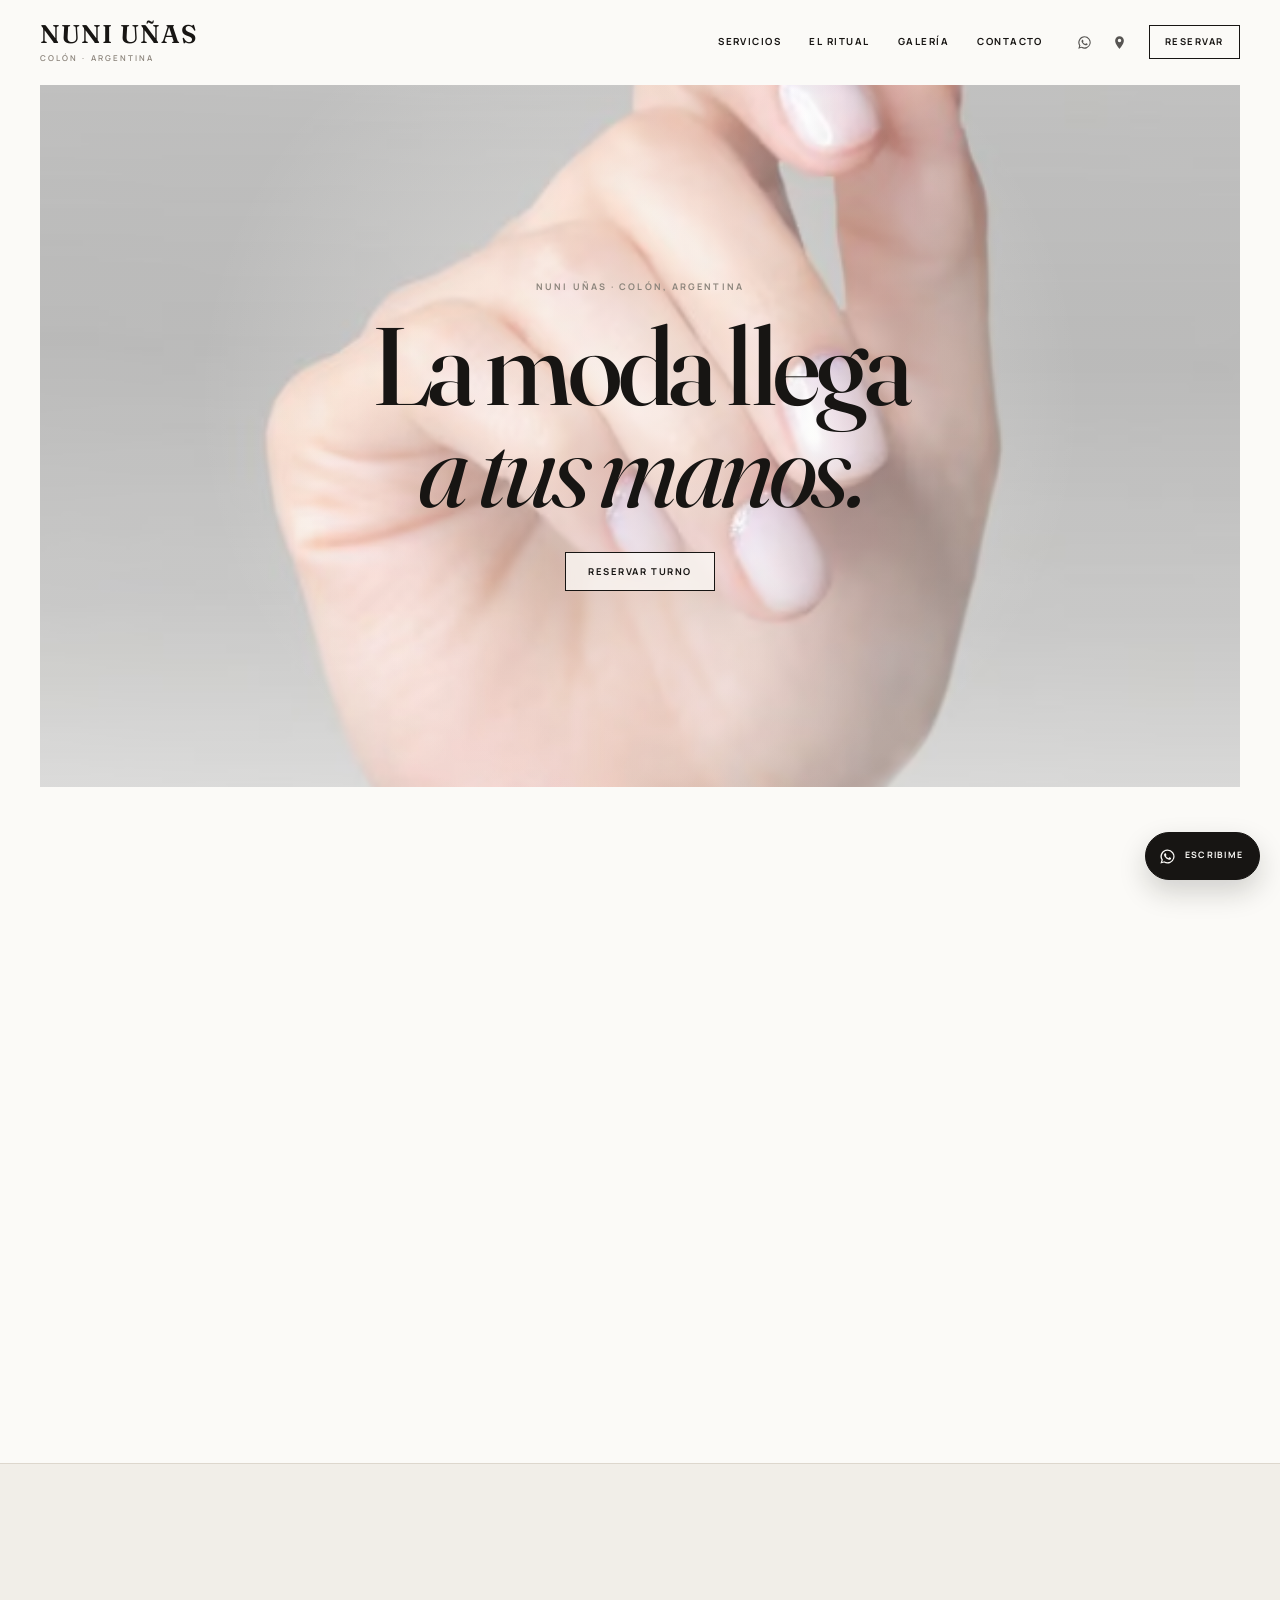
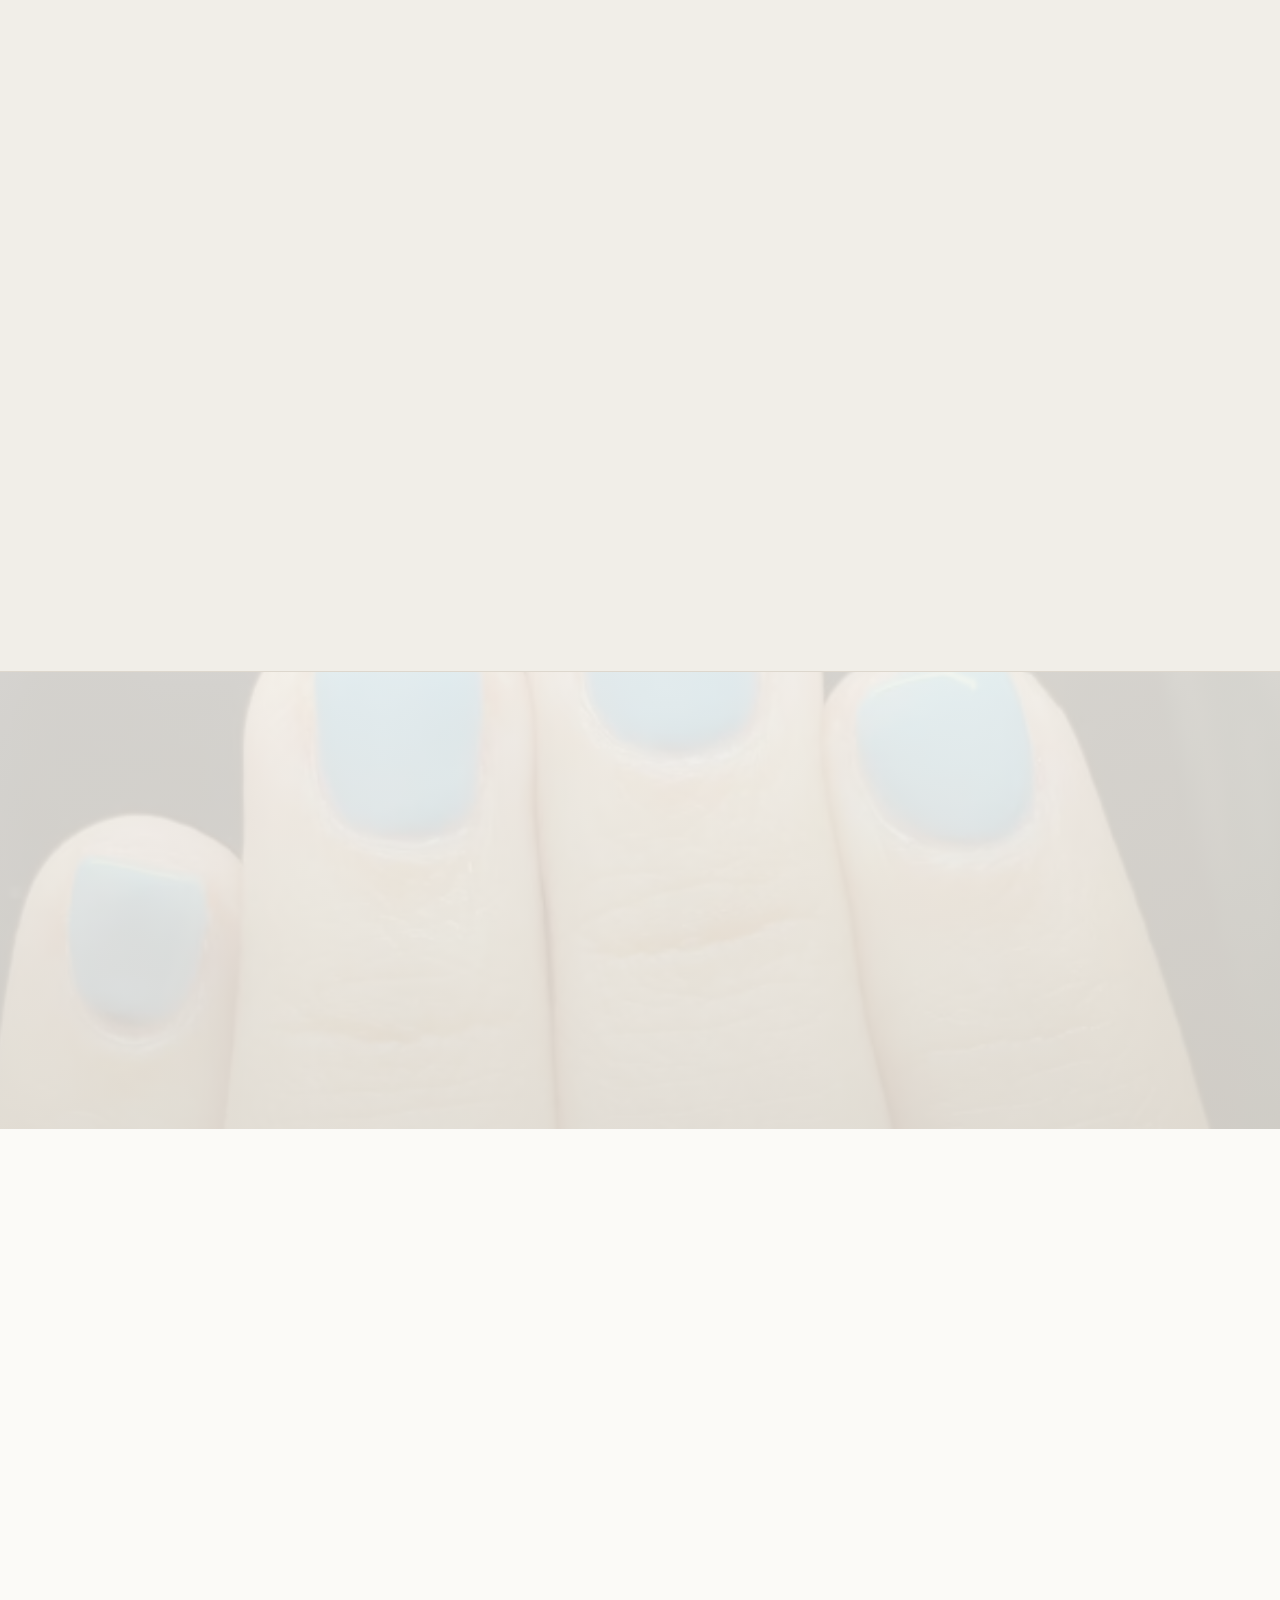
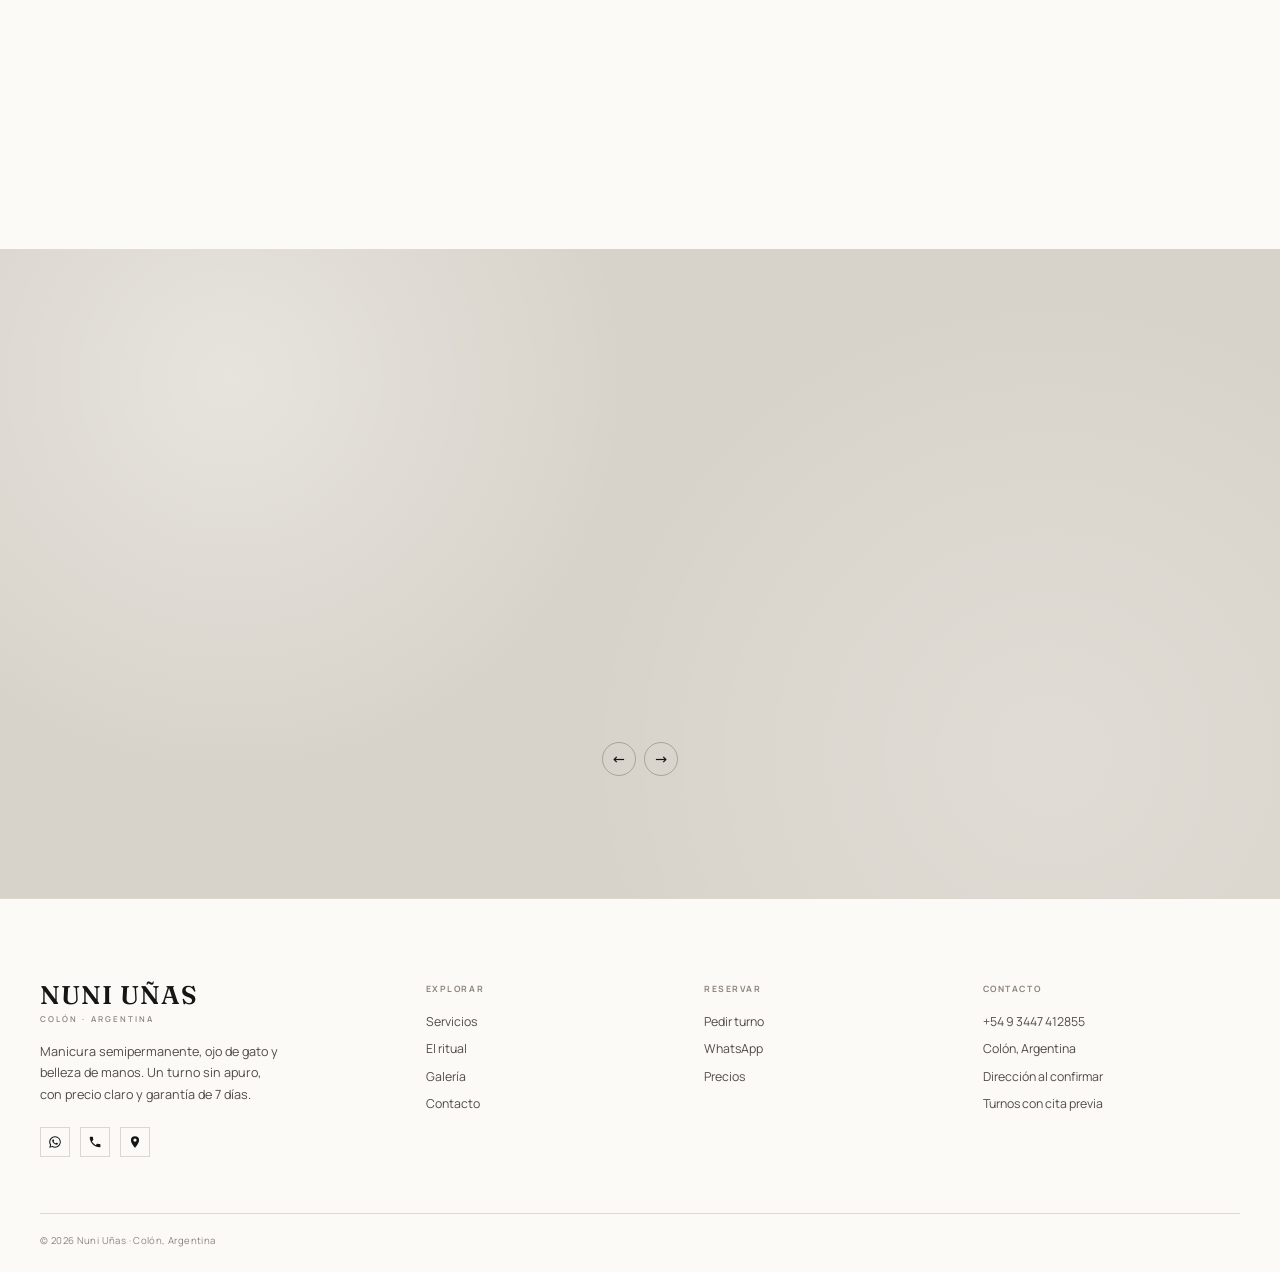
==== index.html @ 8b5ba6ca "feat: landing de conversión y caso de estudio para Nuni Uñas" ====
<!DOCTYPE html>
<html lang="es-AR">
<head>
  <meta charset="utf-8">
  <meta name="viewport" content="width=device-width, initial-scale=1">
  <meta http-equiv="Content-Security-Policy" content="default-src 'self'; base-uri 'self'; object-src 'none'; img-src 'self' data:; font-src 'self'; style-src 'self'; script-src 'self' 'sha256-WZRJfWvsnNCPcxzZwvyhovnZGqhZaC+8gPGPRbx6wTk=' 'sha256-Lmz4b8uSySDWQgwEkXhYMD8DfERudFelFd9VQ1G1ZQs='; form-action 'self'">
  <meta name="referrer" content="strict-origin-when-cross-origin">
  <title>Nuni Uñas · Manicura semipermanente en Colón, Argentina</title>
  <meta name="description" content="Manicura semipermanente en Colón, Argentina. Nude, ojo de gato y colores de temporada. Semipermanente $15.000, ojo de gato $20.000. Reservá por WhatsApp.">
  <meta name="theme-color" content="#FBFaf7">
  <meta property="og:title" content="Nuni Uñas · Manicura semipermanente en Colón">
  <meta property="og:description" content="La moda llega a tus manos. Nude, ojo de gato y colores de temporada. Precios claros, garantía de 7 días y turnos por WhatsApp.">
  <meta property="og:type" content="website">
  <meta property="og:locale" content="es_AR">
  <meta property="og:site_name" content="Nuni Uñas">
  <link rel="icon" href="data:image/svg+xml,%3Csvg xmlns='http://www.w3.org/2000/svg' viewBox='0 0 64 64'%3E%3Crect width='64' height='64' rx='14' fill='%23171513'/%3E%3Ccircle cx='32' cy='32' r='9' fill='%23FBFaf7'/%3E%3C/svg%3E">
  <link rel="preload" href="assets/fonts/fraunces-normal.woff2" as="font" type="font/woff2" crossorigin>
  <link rel="preload" href="assets/fonts/fraunces-italic.woff2" as="font" type="font/woff2" crossorigin>
  <link rel="preload" href="assets/fonts/manrope-normal.woff2" as="font" type="font/woff2" crossorigin>
  <link rel="stylesheet" href="fonts.css">
  <link rel="stylesheet" href="styles.css">
  <script>document.documentElement.classList.add("js");</script>
  <script type="application/ld+json">
  {
    "@context": "https://schema.org",
    "@type": "NailSalon",
    "name": "Nuni Uñas",
    "description": "Manicura semipermanente, ojo de gato y belleza de manos en Colón, Argentina.",
    "areaServed": "Colón, Entre Ríos, Argentina",
    "address": {
      "@type": "PostalAddress",
      "addressLocality": "Colón",
      "addressRegion": "Entre Ríos",
      "addressCountry": "AR"
    },
    "telephone": "+5493447412855",
    "priceRange": "$15.000 - $20.000",
    "currenciesAccepted": "ARS",
    "makesOffer": [
      { "@type": "Offer", "name": "Semipermanente", "price": "15000", "priceCurrency": "ARS" },
      { "@type": "Offer", "name": "Ojo de gato", "price": "20000", "priceCurrency": "ARS" },
      { "@type": "Offer", "name": "Belleza de manos", "priceSpecification": { "@type": "PriceSpecification", "priceCurrency": "ARS" } }
    ]
  }
  </script>
</head>
<body>
  <a class="skip" href="#main">Saltar al contenido</a>

  <header class="site-header" id="top">
    <div class="header-inner">
      <a class="brand" href="#top" aria-label="Nuni Uñas, inicio">
        <span class="logo-main">Nuni Uñas</span>
        <span class="logo-location">Colón · Argentina</span>
      </a>

      <nav class="desktop-nav" aria-label="Navegación principal">
        <a href="#servicios">Servicios</a>
        <a href="#ritual">El ritual</a>
        <a href="#galeria">Galería</a>
        <a href="#contacto">Contacto</a>
      </nav>

      <div class="header-tools">
        <div class="icon-links" role="group" aria-label="Canales de contacto">
          <a class="icon-link" href="https://wa.me/5493447412855?text=Hola%20Nuni!%20Quiero%20consultar%20por%20un%20turno." target="_blank" rel="noopener noreferrer" aria-label="Escribir por WhatsApp">
            <svg viewBox="0 0 24 24" aria-hidden="true"><path d="M12.04 2a9.9 9.9 0 0 0-8.5 15.02L2 22l5.1-1.5A9.9 9.9 0 1 0 12.04 2Zm0 18.05a8.1 8.1 0 0 1-4.13-1.13l-.3-.18-3.02.89.9-2.95-.2-.31a8.12 8.12 0 1 1 6.75 3.68Zm4.45-6.08c-.24-.12-1.44-.71-1.66-.79-.22-.08-.38-.12-.54.12-.16.24-.62.79-.76.95-.14.16-.28.18-.52.06-.24-.12-1.02-.38-1.94-1.2-.72-.64-1.2-1.43-1.34-1.67-.14-.24-.02-.37.1-.49.11-.11.24-.28.36-.42.12-.14.16-.24.24-.4.08-.16.04-.3-.02-.42-.06-.12-.54-1.31-.74-1.79-.2-.47-.4-.4-.54-.41h-.46c-.16 0-.42.06-.64.3-.22.24-.84.82-.84 2s.86 2.32.98 2.48c.12.16 1.7 2.6 4.12 3.64.58.25 1.03.4 1.38.51.58.18 1.11.16 1.53.1.47-.07 1.44-.59 1.64-1.16.2-.57.2-1.06.14-1.16-.06-.1-.22-.16-.46-.28Z" fill="currentColor"/></svg>
          </a>
          <a class="icon-link" href="https://www.google.com/maps/place/Col%C3%B3n,+Entre+R%C3%ADos,+Argentina" target="_blank" rel="noopener noreferrer" aria-label="Ver ubicación en Colón, Argentina">
            <svg viewBox="0 0 24 24" aria-hidden="true"><path d="M12 2a7 7 0 0 0-7 7c0 5.2 7 13 7 13s7-7.8 7-13a7 7 0 0 0-7-7Zm0 9.5A2.5 2.5 0 1 1 12 6a2.5 2.5 0 0 1 0 5.5Z" fill="currentColor"/></svg>
          </a>
        </div>
        <button class="btn btn-outline btn-sm header-book" type="button" data-open-booking>Reservar</button>
        <button class="menu-toggle" id="menuToggle" type="button" aria-expanded="false" aria-controls="mobileNav" aria-label="Abrir menú">
          <span></span><span></span>
        </button>
      </div>
    </div>

    <div class="mobile-nav" id="mobileNav">
      <a href="#servicios">Servicios</a>
      <a href="#ritual">El ritual</a>
      <a href="#galeria">Galería</a>
      <a href="#contacto">Contacto</a>
      <button class="btn btn-outline" type="button" data-open-booking>Reservar turno</button>
    </div>
  </header>

  <main id="main">
    <!-- HERO -->
    <section class="hero" aria-labelledby="hero-title">
      <div class="hero-frame">
        <div class="hero-content" data-reveal>
          <p class="eyebrow hero-eyebrow">Nuni Uñas · Colón, Argentina</p>
          <h1 id="hero-title">La moda llega <em>a tus manos.</em></h1>
          <button class="btn btn-hero" type="button" data-open-booking>Reservar turno</button>
        </div>
      </div>
    </section>

    <!-- RITUAL -->
    <section class="section ritual" id="ritual" aria-labelledby="ritual-title">
      <div class="wrap ritual-grid">
        <div class="ritual-media" data-reveal>
          <picture>
            <source srcset="imagenes/optimized/ritual-pies.avif" type="image/avif">
            <source srcset="imagenes/optimized/ritual-pies.webp" type="image/webp">
            <img src="imagenes/optimized/ritual-pies.jpg" alt="Pies descansando sobre una toalla rosa con herramientas de manicura" width="1200" height="900" loading="lazy" decoding="async">
          </picture>
        </div>
        <div class="ritual-copy" data-reveal data-delay="120">
          <p class="eyebrow">Cuidado completo</p>
          <h2 id="ritual-title">Belleza de pies.</h2>
          <p>
            Un turno para bajar un cambio. Cutícula cuidada, color a medida y un acabado
            que se siente apenas movés los dedos.
          </p>
          <div class="feature-line" role="group" aria-label="Incluye">
            <span>Semipermanente</span>
            <span>Ojo de gato</span>
            <span>Color de temporada</span>
            <span>Acabado y aceite</span>
          </div>
          <a class="btn btn-outline" href="#servicios">Ver servicios</a>
        </div>
      </div>
    </section>

    <!-- SERVICIOS -->
    <section class="section services" id="servicios" aria-labelledby="servicios-title">
      <div class="wrap">
        <div class="section-head" data-reveal>
          <div>
            <p class="eyebrow">Servicios</p>
            <h2 id="servicios-title">Precios claros.</h2>
          </div>
          <p class="section-head-copy">Sin sorpresas al final. Elegís, te confirmo y listo.</p>
        </div>

        <div class="services-grid" data-reveal>
          <article class="service-card">
            <span class="service-num">01</span>
            <h3>Semipermanente</h3>
            <p class="service-price">$15.000</p>
            <p class="service-desc">Color parejo, cutícula cuidada y acabado con aceite. Para esas semanas en las que querés verte prolija sin pensar.</p>
            <button class="text-link" type="button" data-open-booking data-service="semi">Reservar <span aria-hidden="true">→</span></button>
          </article>

          <article class="service-card">
            <span class="service-num">02</span>
            <h3>Ojo de gato</h3>
            <p class="service-price">$20.000</p>
            <p class="service-desc">El efecto que se mueve con la luz. Un color con profundidad, distinto según cómo lo mires.</p>
            <button class="text-link" type="button" data-open-booking data-service="cat">Reservar <span aria-hidden="true">→</span></button>
          </article>

          <article class="service-card">
            <span class="service-num">03</span>
            <h3>Belleza de manos</h3>
            <p class="service-price service-price-consult">Consultar</p>
            <p class="service-desc">Cutícula, exfoliación suave, masaje y aceite. El servicio que no se ve, pero se siente. Consultame y armamos el combo justo.</p>
            <button class="text-link" type="button" data-open-booking data-service="hands">Consultar <span aria-hidden="true">→</span></button>
          </article>
        </div>

        <p class="price-note" data-reveal>Precios en pesos argentinos. Todos los trabajos incluyen <strong>7 días de garantía</strong> por desprendimiento o falla del esmaltado.</p>
      </div>
    </section>

    <!-- DATE UN GUSTO -->
    <section class="treat" aria-labelledby="treat-title">
      <div class="treat-inner" data-reveal>
        <p class="eyebrow">Un rato para vos</p>
        <h2 id="treat-title">Date un gusto, hoy.</h2>
        <button class="btn btn-light" type="button" data-open-booking>Reservar turno</button>
      </div>
    </section>

    <!-- GALERÍA -->
    <section class="section gallery" id="galeria" aria-labelledby="galeria-title">
      <div class="wrap">
        <div class="gallery-head" data-reveal>
          <p class="eyebrow">Nuestro día a día</p>
          <h2 id="galeria-title">Seguí nuestro recorrido.</h2>
          <p>Cada mano cuenta una historia. Estas son algunas de las últimas.</p>
        </div>

        <div class="gallery-grid" data-reveal>
          <button class="gallery-item" type="button" data-lightbox="imagenes/optimized/manicura-fucsia.jpg" aria-label="Ver manicura fucsia con glitter">
            <picture>
              <source srcset="imagenes/optimized/manicura-fucsia.avif" type="image/avif">
              <source srcset="imagenes/optimized/manicura-fucsia.webp" type="image/webp">
              <img src="imagenes/optimized/manicura-fucsia.jpg" alt="Manicura fucsia con glitter" width="483" height="608" loading="lazy" decoding="async">
            </picture>
          </button>
          <button class="gallery-item" type="button" data-lightbox="imagenes/optimized/manicura-rosa-negra.jpg" aria-label="Ver manicura rosa con detalles negros">
            <picture>
              <source srcset="imagenes/optimized/manicura-rosa-negra.avif" type="image/avif">
              <source srcset="imagenes/optimized/manicura-rosa-negra.webp" type="image/webp">
              <img src="imagenes/optimized/manicura-rosa-negra.jpg" alt="Manicura rosa con detalles negros y dorados" width="611" height="609" loading="lazy" decoding="async">
            </picture>
          </button>
          <button class="gallery-item" type="button" data-lightbox="imagenes/optimized/manos-lima.jpg" aria-label="Ver manos con limas Meliné">
            <picture>
              <source srcset="imagenes/optimized/manos-lima.avif" type="image/avif">
              <source srcset="imagenes/optimized/manos-lima.webp" type="image/webp">
              <img src="imagenes/optimized/manos-lima.jpg" alt="Manos sosteniendo una lima de uñas amarilla" width="612" height="584" loading="lazy" decoding="async">
            </picture>
          </button>
          <button class="gallery-item" type="button" data-lightbox="imagenes/optimized/manicura-menta.jpg" aria-label="Ver manicura menta">
            <picture>
              <source srcset="imagenes/optimized/manicura-menta.avif" type="image/avif">
              <source srcset="imagenes/optimized/manicura-menta.webp" type="image/webp">
              <img src="imagenes/optimized/manicura-menta.jpg" alt="Manicura en tono menta" width="602" height="607" loading="lazy" decoding="async">
            </picture>
          </button>
          <button class="gallery-item" type="button" data-lightbox="imagenes/optimized/manicura-celeste.jpg" aria-label="Ver manicura celeste">
            <picture>
              <source srcset="imagenes/optimized/manicura-celeste.avif" type="image/avif">
              <source srcset="imagenes/optimized/manicura-celeste.webp" type="image/webp">
              <img src="imagenes/optimized/manicura-celeste.jpg" alt="Manicura en tono celeste" width="601" height="604" loading="lazy" decoding="async">
            </picture>
          </button>
        </div>
      </div>
    </section>

    <!-- COMPROMISOS -->
    <section class="promises" aria-labelledby="promises-title">
      <div class="wrap">
        <div class="promises-head" data-reveal>
          <h2 id="promises-title">Lo que podés esperar.</h2>
        </div>

        <div class="promises-track" id="promisesTrack" data-reveal>
          <article class="promise-card">
            <blockquote>“Precio claro antes de empezar. Sin sorpresas al final.”</blockquote>
            <cite>Nuni Uñas</cite>
          </article>
          <article class="promise-card">
            <blockquote>“Garantía de 7 días por desprendimiento o falla del esmaltado.”</blockquote>
            <cite>Nuestro compromiso</cite>
          </article>
          <article class="promise-card">
            <blockquote>“Nude, ojo de gato o temporada. Elegís vos; yo te ayudo.”</blockquote>
            <cite>Tu estilo</cite>
          </article>
        </div>

        <div class="promise-nav">
          <button class="promise-btn" type="button" data-promise-dir="-1" aria-label="Ver compromiso anterior">←</button>
          <button class="promise-btn" type="button" data-promise-dir="1" aria-label="Ver compromiso siguiente">→</button>
        </div>
      </div>
    </section>
  </main>

  <!-- FOOTER -->
  <footer id="contacto">
    <div class="wrap">
      <div class="footer-grid">
        <div class="footer-brand">
          <a class="brand" href="#top" aria-label="Nuni Uñas, inicio">
            <span class="logo-main">Nuni Uñas</span>
            <span class="logo-location">Colón · Argentina</span>
          </a>
          <p>Manicura semipermanente, ojo de gato y belleza de manos. Un turno sin apuro, con precio claro y garantía de 7 días.</p>
          <div class="footer-social">
            <a href="https://wa.me/5493447412855?text=Hola%20Nuni!%20Quiero%20consultar%20por%20un%20turno." target="_blank" rel="noopener noreferrer" aria-label="WhatsApp">
              <svg viewBox="0 0 24 24" aria-hidden="true"><path d="M12.04 2a9.9 9.9 0 0 0-8.5 15.02L2 22l5.1-1.5A9.9 9.9 0 1 0 12.04 2Zm0 18.05a8.1 8.1 0 0 1-4.13-1.13l-.3-.18-3.02.89.9-2.95-.2-.31a8.12 8.12 0 1 1 6.75 3.68Zm4.45-6.08c-.24-.12-1.44-.71-1.66-.79-.22-.08-.38-.12-.54.12-.16.24-.62.79-.76.95-.14.16-.28.18-.52.06-.24-.12-1.02-.38-1.94-1.2-.72-.64-1.2-1.43-1.34-1.67-.14-.24-.02-.37.1-.49.11-.11.24-.28.36-.42.12-.14.16-.24.24-.4.08-.16.04-.3-.02-.42-.06-.12-.54-1.31-.74-1.79-.2-.47-.4-.4-.54-.41h-.46c-.16 0-.42.06-.64.3-.22.24-.84.82-.84 2s.86 2.32.98 2.48c.12.16 1.7 2.6 4.12 3.64.58.25 1.03.4 1.38.51.58.18 1.11.16 1.53.1.47-.07 1.44-.59 1.64-1.16.2-.57.2-1.06.14-1.16-.06-.1-.22-.16-.46-.28Z" fill="currentColor"/></svg>
            </a>
            <a href="tel:+5493447412855" aria-label="Teléfono">
              <svg viewBox="0 0 24 24" aria-hidden="true"><path d="M6.6 10.8a15.3 15.3 0 0 0 6.6 6.6l2.2-2.2c.3-.3.7-.4 1.1-.3 1.2.4 2.5.6 3.8.6.6 0 1 .4 1 1V20c0 .6-.4 1-1 1C10.6 21 3 13.4 3 4c0-.6.4-1 1-1h3.5c.6 0 1 .4 1 1 0 1.3.2 2.6.6 3.8.1.4 0 .8-.3 1.1l-2.2 1.9Z" fill="currentColor"/></svg>
            </a>
            <a href="https://www.google.com/maps/place/Col%C3%B3n,+Entre+R%C3%ADos,+Argentina" target="_blank" rel="noopener noreferrer" aria-label="Ubicación">
              <svg viewBox="0 0 24 24" aria-hidden="true"><path d="M12 2a7 7 0 0 0-7 7c0 5.2 7 13 7 13s7-7.8 7-13a7 7 0 0 0-7-7Zm0 9.5A2.5 2.5 0 1 1 12 6a2.5 2.5 0 0 1 0 5.5Z" fill="currentColor"/></svg>
            </a>
          </div>
        </div>

        <div class="footer-col">
          <h3>Explorar</h3>
          <a href="#servicios">Servicios</a>
          <a href="#ritual">El ritual</a>
          <a href="#galeria">Galería</a>
          <a href="#contacto">Contacto</a>
        </div>

        <div class="footer-col">
          <h3>Reservar</h3>
          <button class="footer-link" type="button" data-open-booking>Pedir turno</button>
          <a href="https://wa.me/5493447412855?text=Hola%20Nuni!%20Quiero%20reservar%20un%20turno." target="_blank" rel="noopener noreferrer">WhatsApp</a>
          <a href="#servicios">Precios</a>
        </div>

        <div class="footer-col">
          <h3>Contacto</h3>
          <a href="https://wa.me/5493447412855" target="_blank" rel="noopener noreferrer">+54 9 3447 412855</a>
          <span>Colón, Argentina</span>
          <span>Dirección al confirmar</span>
          <span>Turnos con cita previa</span>
        </div>
      </div>

      <div class="footer-bottom">
        <span>© <span id="year">2026</span> Nuni Uñas · Colón, Argentina</span>
      </div>
    </div>
  </footer>

  <!-- MODAL DE RESERVA -->
  <div class="modal" id="bookingModal" role="dialog" aria-modal="true" aria-labelledby="bookingTitle" aria-hidden="true" hidden>
    <div class="modal-backdrop" data-close></div>
    <div class="modal-panel">
      <button class="modal-close" type="button" data-close aria-label="Cerrar formulario">×</button>
      <p class="eyebrow">Agenda</p>
      <h2 id="bookingTitle">Reservá tu turno.</h2>
      <p class="modal-lead">Completá los datos y te preparo el mensaje para enviar por WhatsApp. Te confirmo yo.</p>

      <form id="bookingForm" class="form-grid" novalidate>
        <div class="field">
          <label for="name">Tu nombre</label>
          <input id="name" name="name" type="text" placeholder="Cómo te llamás" autocomplete="name" maxlength="60" required>
        </div>

        <div class="field">
          <label for="phone">Mi WhatsApp</label>
          <input id="phone" name="phone" type="tel" placeholder="+54 9 3447 ..." autocomplete="tel" maxlength="20" required>
        </div>

        <div class="field">
          <label for="service">Servicio</label>
          <select id="service" name="service" required>
            <option value="" disabled selected>Elegí un servicio</option>
            <option value="semi">Semipermanente · $15.000</option>
            <option value="cat">Ojo de gato · $20.000</option>
            <option value="hands">Belleza de manos · consultar</option>
            <option value="unknown">Aún no lo sé</option>
          </select>
        </div>

        <div class="field">
          <label for="date">Fecha</label>
          <input id="date" name="date" type="date" required>
        </div>

        <div class="field">
          <label for="time">Franja horaria</label>
          <select id="time" name="time" required>
            <option value="" disabled selected>Elegí una franja</option>
            <option>Mañana</option>
            <option>Tarde</option>
            <option>Me adapto</option>
          </select>
        </div>

        <div class="field">
          <label for="color">Color de referencia</label>
          <select id="color" name="color" required>
            <option>Ojo de gato</option>
            <option>Nude</option>
            <option>Cherry</option>
            <option>Mocha</option>
            <option>Fresa</option>
            <option>Tinta noche</option>
            <option>A definir con Nuni</option>
          </select>
        </div>

        <div class="field field-full">
          <label for="notes">Algo que quieras contarme</label>
          <textarea id="notes" name="notes" maxlength="300" placeholder="Uñas mordidas, un evento, un color que tenés en mente…"></textarea>
        </div>

        <label class="urgency field-full">
          <input id="urgent" name="urgent" type="checkbox">
          <span><strong>Turno urgente</strong> · +$5.000 dentro de las próximas 48 h. Sujeto a disponibilidad.</span>
        </label>

        <label class="check field-full">
          <input type="checkbox" name="consent" required>
          <span>Acepto que me contactes por WhatsApp para confirmar el turno.</span>
        </label>

        <button class="btn btn-dark field-full" type="submit">Enviar por WhatsApp <span aria-hidden="true">→</span></button>
        <p class="form-micro">No se cobra nada ahora. Garantía de 7 días en cada trabajo.</p>

        <div class="form-success" id="formSuccess" role="status" aria-live="polite" hidden>
          <span id="successText">Listo. Abrí WhatsApp con tu mensaje armado.</span>
          <a class="wa-inline" id="waFallback" href="https://wa.me/5493447412855" target="_blank" rel="noopener noreferrer">
            <svg viewBox="0 0 24 24" aria-hidden="true"><path d="M12.04 2a9.9 9.9 0 0 0-8.5 15.02L2 22l5.1-1.5A9.9 9.9 0 1 0 12.04 2Zm0 18.05a8.1 8.1 0 0 1-4.13-1.13l-.3-.18-3.02.89.9-2.95-.2-.31a8.12 8.12 0 1 1 6.75 3.68Zm4.45-6.08c-.24-.12-1.44-.71-1.66-.79-.22-.08-.38-.12-.54.12-.16.24-.62.79-.76.95-.14.16-.28.18-.52.06-.24-.12-1.02-.38-1.94-1.2-.72-.64-1.2-1.43-1.34-1.67-.14-.24-.02-.37.1-.49.11-.11.24-.28.36-.42.12-.14.16-.24.24-.4.08-.16.04-.3-.02-.42-.06-.12-.54-1.31-.74-1.79-.2-.47-.4-.4-.54-.41h-.46c-.16 0-.42.06-.64.3-.22.24-.84.82-.84 2s.86 2.32.98 2.48c.12.16 1.7 2.6 4.12 3.64.58.25 1.03.4 1.38.51.58.18 1.11.16 1.53.1.47-.07 1.44-.59 1.64-1.16.2-.57.2-1.06.14-1.16-.06-.1-.22-.16-.46-.28Z" fill="currentColor"/></svg>
            <span>Confirmar por WhatsApp</span>
          </a>
        </div>
      </form>
    </div>
  </div>

  <!-- LIGHTBOX -->
  <div class="lightbox" id="lightbox" role="dialog" aria-modal="true" aria-label="Imagen ampliada" hidden>
    <button class="lightbox-close" type="button" id="lightboxClose" aria-label="Cerrar imagen">×</button>
    <img id="lightboxImage" src="[data-uri]" alt="" decoding="async">
  </div>

  <a class="wa-float" id="waFloat" href="https://wa.me/5493447412855" target="_blank" rel="noopener noreferrer" aria-label="Escribir a Nuni por WhatsApp">
    <svg viewBox="0 0 24 24" aria-hidden="true"><path d="M12.04 2a9.9 9.9 0 0 0-8.5 15.02L2 22l5.1-1.5A9.9 9.9 0 1 0 12.04 2Zm0 18.05a8.1 8.1 0 0 1-4.13-1.13l-.3-.18-3.02.89.9-2.95-.2-.31a8.12 8.12 0 1 1 6.75 3.68Zm4.45-6.08c-.24-.12-1.44-.71-1.66-.79-.22-.08-.38-.12-.54.12-.16.24-.62.79-.76.95-.14.16-.28.18-.52.06-.24-.12-1.02-.38-1.94-1.2-.72-.64-1.2-1.43-1.34-1.67-.14-.24-.02-.37.1-.49.11-.11.24-.28.36-.42.12-.14.16-.24.24-.4.08-.16.04-.3-.02-.42-.06-.12-.54-1.31-.74-1.79-.2-.47-.4-.4-.54-.41h-.46c-.16 0-.42.06-.64.3-.22.24-.84.82-.84 2s.86 2.32.98 2.48c.12.16 1.7 2.6 4.12 3.64.58.25 1.03.4 1.38.51.58.18 1.11.16 1.53.1.47-.07 1.44-.59 1.64-1.16.2-.57.2-1.06.14-1.16-.06-.1-.22-.16-.46-.28Z" fill="currentColor"/></svg>
    <span>Escribime</span>
  </a>

  <script src="script.js"></script>
</body>
</html>
---- fonts.css ----
/* Fraunces y Manrope · Google Fonts (SIL Open Font License)
   Auto-hospedadas para que la landing cargue rápido y sin depender de terceros. */

@font-face {
  font-family: "Fraunces";
  font-style: normal;
  font-weight: 300 700;
  font-display: swap;
  src: url("assets/fonts/fraunces-normal.woff2") format("woff2");
}

@font-face {
  font-family: "Fraunces";
  font-style: italic;
  font-weight: 300 700;
  font-display: swap;
  src: url("assets/fonts/fraunces-italic.woff2") format("woff2");
}

@font-face {
  font-family: "Manrope";
  font-style: normal;
  font-weight: 300 700;
  font-display: swap;
  src: url("assets/fonts/manrope-normal.woff2") format("woff2");
}
---- styles.css ----
/* =========================================
   NUNI UÑAS · landing editorial
   Paleta papel / tinta · Fraunces + Manrope
   ========================================= */

:root {
  --paper: #fbfaf7;
  --paper-2: #f1eee8;
  --ink: #171513;
  --ink-soft: #514b45;
  --muted: #8c857c;
  --line: #ddd7cd;
  --line-strong: #b9b1a6;
  --accent: #b95842;
  --serif: "Fraunces", Georgia, serif;
  --sans: "Manrope", system-ui, -apple-system, sans-serif;
  --wrap: 1200px;
  --ease: cubic-bezier(0.2, 0.7, 0.2, 1);
}

*,
*::before,
*::after {
  box-sizing: border-box;
}

html {
  scroll-behavior: smooth;
  scroll-padding-top: 96px;
}

body {
  margin: 0;
  background: var(--paper);
  color: var(--ink);
  font-family: var(--sans);
  font-size: 16px;
  line-height: 1.5;
  -webkit-font-smoothing: antialiased;
  text-rendering: optimizeLegibility;
}

body.modal-open {
  overflow: hidden;
}

img {
  display: block;
  max-width: 100%;
}

button,
input,
select,
textarea {
  font: inherit;
}

button {
  cursor: pointer;
}

a {
  color: inherit;
  text-decoration: none;
}

::selection {
  background: var(--ink);
  color: var(--paper);
}

:focus-visible {
  outline: 2px solid var(--ink);
  outline-offset: 4px;
}

.skip {
  position: fixed;
  top: 12px;
  left: 12px;
  z-index: 200;
  padding: 10px 14px;
  background: var(--ink);
  color: var(--paper);
  font-size: 0.7rem;
  transform: translateY(-160%);
  transition: transform 0.2s;
}

.skip:focus {
  transform: none;
}

.wrap {
  width: min(var(--wrap), calc(100% - 48px));
  margin-inline: auto;
}

/* ---------- header ---------- */

.site-header {
  position: sticky;
  top: 0;
  z-index: 50;
  background: rgba(251, 250, 247, 0.94);
  border-bottom: 1px solid transparent;
  backdrop-filter: blur(14px);
  -webkit-backdrop-filter: blur(14px);
  transition: border-color 0.25s;
}

.site-header.scrolled {
  border-bottom-color: var(--line);
}

.header-inner {
  width: min(var(--wrap), calc(100% - 48px));
  min-height: 84px;
  margin-inline: auto;
  display: flex;
  align-items: center;
  justify-content: space-between;
  gap: 28px;
}

.brand {
  display: inline-flex;
  flex-direction: column;
  line-height: 1;
  flex: none;
}

.logo-main {
  font-family: var(--serif);
  font-size: clamp(1.35rem, 2vw, 1.85rem);
  font-weight: 600;
  letter-spacing: 0.045em;
  text-transform: uppercase;
}

.logo-location {
  margin-top: 6px;
  color: var(--muted);
  font-size: 0.5rem;
  font-weight: 600;
  letter-spacing: 0.26em;
  text-transform: uppercase;
}

.desktop-nav {
  display: flex;
  align-items: center;
  gap: clamp(18px, 2.2vw, 34px);
  margin-left: auto;
}

.desktop-nav a {
  position: relative;
  padding: 8px 0;
  font-size: 0.61rem;
  font-weight: 700;
  letter-spacing: 0.15em;
  text-transform: uppercase;
}

.desktop-nav a::after {
  content: "";
  position: absolute;
  left: 0;
  bottom: 2px;
  width: 0;
  height: 1px;
  background: var(--ink);
  transition: width 0.3s var(--ease);
}

.desktop-nav a:hover::after {
  width: 100%;
}

.header-tools {
  display: flex;
  align-items: center;
  gap: 16px;
}

.icon-links {
  display: flex;
  align-items: center;
  gap: 8px;
}

.icon-link {
  width: 27px;
  height: 27px;
  display: grid;
  place-items: center;
  color: var(--ink);
  opacity: 0.72;
  transition: opacity 0.2s, color 0.2s;
}

.icon-link:hover {
  opacity: 1;
  color: var(--accent);
}

.icon-link svg {
  width: 15px;
  height: 15px;
}

.btn {
  display: inline-flex;
  align-items: center;
  justify-content: center;
  gap: 10px;
  padding: 14px 22px;
  border: 1px solid var(--ink);
  background: transparent;
  color: var(--ink);
  font-size: 0.59rem;
  font-weight: 700;
  letter-spacing: 0.16em;
  line-height: 1;
  text-transform: uppercase;
  transition: background 0.25s, color 0.25s, border-color 0.25s;
}

.btn:hover {
  background: var(--ink);
  color: var(--paper);
}

.btn-outline {
  background: transparent;
}

.btn-sm {
  padding: 11px 15px;
}

.btn-hero {
  margin-top: 34px;
  background: rgba(251, 250, 247, 0.76);
  backdrop-filter: blur(5px);
  -webkit-backdrop-filter: blur(5px);
}

.btn-light {
  background: rgba(251, 250, 247, 0.7);
  backdrop-filter: blur(5px);
  -webkit-backdrop-filter: blur(5px);
}

.btn-dark {
  background: var(--ink);
  color: var(--paper);
}

.btn-dark:hover {
  background: transparent;
  color: var(--ink);
}

.menu-toggle {
  display: none;
  width: 40px;
  height: 40px;
  padding: 0;
  border: 1px solid var(--line-strong);
  background: transparent;
  flex-direction: column;
  align-items: center;
  justify-content: center;
  gap: 5px;
}

.menu-toggle span {
  width: 17px;
  height: 1px;
  background: var(--ink);
  transition: transform 0.25s, opacity 0.25s;
}

body.menu-open .menu-toggle span:first-child {
  transform: translateY(3px) rotate(45deg);
}

body.menu-open .menu-toggle span:last-child {
  transform: translateY(-3px) rotate(-45deg);
}

.mobile-nav {
  display: none;
  position: absolute;
  top: 100%;
  left: 0;
  right: 0;
  padding: 10px 24px 26px;
  background: var(--paper);
  border-top: 1px solid var(--line);
  border-bottom: 1px solid var(--line);
  flex-direction: column;
}

.mobile-nav.open {
  display: flex;
}

.mobile-nav a {
  padding: 14px 0;
  border-bottom: 1px solid var(--line);
  font-size: 0.68rem;
  font-weight: 700;
  letter-spacing: 0.15em;
  text-transform: uppercase;
}

.mobile-nav .btn {
  margin-top: 18px;
}

/* ---------- hero ---------- */

.hero {
  padding: 0;
}

.hero-frame {
  position: relative;
  width: min(var(--wrap), calc(100% - 48px));
  min-height: clamp(560px, 78vh, 760px);
  margin-inline: auto;
  display: grid;
  place-items: center;
  overflow: hidden;
  background: #dedbd6;
}

.hero-frame::before {
  content: "";
  position: absolute;
  inset: 0;
  background-image:
    linear-gradient(rgba(251, 250, 247, 0.2), rgba(251, 250, 247, 0.28)),
    url("imagenes/optimized/hero-manicura.jpg");
  background-image:
    linear-gradient(rgba(251, 250, 247, 0.2), rgba(251, 250, 247, 0.28)),
    image-set(
      url("imagenes/optimized/hero-manicura.avif") type("image/avif"),
      url("imagenes/optimized/hero-manicura.webp") type("image/webp"),
      url("imagenes/optimized/hero-manicura.jpg") type("image/jpeg")
    );
  background-size: cover;
  background-position: center 42%;
  transform: scale(1.01);
}

.hero-frame::after {
  content: "";
  position: absolute;
  inset: 0;
  background: radial-gradient(circle at 50% 45%, rgba(251, 250, 247, 0.48), transparent 62%);
  pointer-events: none;
}

.hero-content {
  position: relative;
  z-index: 1;
  max-width: 960px;
  padding: 48px 24px;
  text-align: center;
}

.hero-eyebrow {
  color: rgba(23, 21, 19, 0.7);
}

.hero h1 {
  margin: 22px 0 0;
  font-family: var(--serif);
  font-size: clamp(3.4rem, 8.6vw, 7.4rem);
  font-weight: 500;
  letter-spacing: -0.04em;
  line-height: 0.92;
  text-wrap: balance;
}

.hero h1 em {
  font-style: italic;
  font-weight: 400;
}

/* ---------- tipografía compartida ---------- */

.section {
  padding: clamp(72px, 10vw, 128px) 0;
}

.eyebrow {
  margin: 0;
  color: var(--muted);
  font-size: 0.57rem;
  font-weight: 700;
  letter-spacing: 0.23em;
  line-height: 1.4;
  text-transform: uppercase;
}

h2 {
  margin: 14px 0 0;
  font-family: var(--serif);
  font-size: clamp(2.5rem, 5vw, 4.6rem);
  font-weight: 500;
  letter-spacing: -0.035em;
  line-height: 0.98;
}

/* ---------- ritual ---------- */

.ritual-grid {
  display: grid;
  grid-template-columns: 1.02fr 0.98fr;
  align-items: center;
  gap: clamp(42px, 8vw, 110px);
}

.ritual-media {
  aspect-ratio: 4 / 3;
  overflow: hidden;
  background: var(--paper-2);
}

.ritual-media img {
  width: 100%;
  height: 100%;
  object-fit: cover;
  transition: transform 1.2s var(--ease);
}

.ritual-media:hover img {
  transform: scale(1.035);
}

.ritual-copy {
  max-width: 560px;
  margin-inline: auto;
  text-align: center;
}

.ritual-copy > p {
  max-width: 44ch;
  margin: 20px auto 0;
  color: var(--ink-soft);
  font-size: 0.91rem;
  line-height: 1.75;
}

.feature-line {
  display: flex;
  flex-wrap: wrap;
  justify-content: center;
  gap: 10px 18px;
  margin: 26px 0 30px;
  font-size: 0.57rem;
  font-weight: 700;
  letter-spacing: 0.16em;
  line-height: 1.5;
  text-transform: uppercase;
}

.feature-line span + span::before {
  content: "|";
  margin-right: 18px;
  color: var(--line-strong);
}

/* ---------- servicios ---------- */

.services {
  background: var(--paper-2);
  border-top: 1px solid var(--line);
  border-bottom: 1px solid var(--line);
}

.section-head {
  display: flex;
  align-items: flex-end;
  justify-content: space-between;
  gap: 30px;
  margin-bottom: 46px;
}

.section-head-copy {
  max-width: 34ch;
  margin: 0 0 4px;
  color: var(--ink-soft);
  font-size: 0.82rem;
  line-height: 1.65;
  text-align: right;
}

.services-grid {
  display: grid;
  grid-template-columns: repeat(3, 1fr);
  border-top: 1px solid var(--line-strong);
}

.service-card {
  min-height: 372px;
  padding: 28px 28px 0;
  border-right: 1px solid var(--line);
  display: flex;
  flex-direction: column;
}

.service-card:last-child {
  border-right: 0;
}

.service-num {
  color: var(--muted);
  font-size: 0.56rem;
  font-weight: 700;
  letter-spacing: 0.18em;
}

.service-card h3 {
  margin: 22px 0 0;
  font-family: var(--serif);
  font-size: clamp(1.55rem, 2.3vw, 2.05rem);
  font-weight: 500;
  letter-spacing: -0.02em;
  line-height: 1;
}

.service-price {
  margin: 16px 0 0;
  font-family: var(--serif);
  font-size: 2rem;
  line-height: 1;
}

.service-price-consult {
  font-size: 1.55rem;
}

.service-desc {
  margin: 18px 0 30px;
  color: var(--ink-soft);
  font-size: 0.81rem;
  line-height: 1.68;
}

.text-link {
  width: 100%;
  margin-top: auto;
  padding: 16px 0;
  border: 0;
  border-top: 1px solid var(--line);
  background: transparent;
  color: var(--ink);
  display: flex;
  align-items: center;
  justify-content: space-between;
  font-size: 0.58rem;
  font-weight: 700;
  letter-spacing: 0.16em;
  text-align: left;
  text-transform: uppercase;
  transition: color 0.25s;
}

.text-link span {
  transition: transform 0.25s var(--ease);
}

.text-link:hover {
  color: var(--accent);
}

.text-link:hover span {
  transform: translateX(4px);
}

.price-note {
  margin: 26px 0 0;
  color: var(--muted);
  font-size: 0.67rem;
  line-height: 1.6;
  text-align: right;
}

.price-note strong {
  color: var(--ink-soft);
}

/* ---------- date un gusto ---------- */

.treat {
  position: relative;
  overflow: hidden;
  padding: clamp(90px, 12vw, 150px) 24px;
  background: var(--paper-2);
  text-align: center;
}

.treat::before {
  content: "";
  position: absolute;
  inset: 0;
  background-image:
    linear-gradient(rgba(246, 243, 237, 0.86), rgba(229, 225, 218, 0.9)),
    url("imagenes/optimized/manicura-celeste.jpg");
  background-image:
    linear-gradient(rgba(246, 243, 237, 0.86), rgba(229, 225, 218, 0.9)),
    image-set(
      url("imagenes/optimized/manicura-celeste.avif") type("image/avif"),
      url("imagenes/optimized/manicura-celeste.webp") type("image/webp"),
      url("imagenes/optimized/manicura-celeste.jpg") type("image/jpeg")
    );
  background-position: center;
  background-size: cover;
  transform: scale(1.02);
}

.treat-inner {
  position: relative;
  z-index: 1;
  max-width: 800px;
  margin-inline: auto;
}

.treat h2 {
  margin-top: 14px;
  color: var(--ink);
}

.treat .btn {
  margin-top: 28px;
  background: rgba(251, 250, 247, 0.72);
}

/* ---------- galería ---------- */

.gallery {
  text-align: center;
}

.gallery-head {
  max-width: 620px;
  margin-inline: auto;
}

.gallery-head p:last-child {
  margin: 16px auto 0;
  color: var(--ink-soft);
  font-size: 0.85rem;
  line-height: 1.6;
}

.gallery-grid {
  display: grid;
  grid-template-columns: repeat(5, 1fr);
  gap: 10px;
  margin-top: 42px;
}

.gallery-item {
  position: relative;
  aspect-ratio: 1;
  padding: 0;
  border: 0;
  overflow: hidden;
  background: var(--paper-2);
}

.gallery-item::after {
  content: "";
  position: absolute;
  inset: 8px;
  border: 1px solid rgba(251, 250, 247, 0.24);
  pointer-events: none;
}

.gallery-item img {
  width: 100%;
  height: 100%;
  object-fit: cover;
  transition: transform 0.8s var(--ease);
}

.gallery-item:hover img {
  transform: scale(1.06);
}

/* ---------- compromisos ---------- */

.promises {
  position: relative;
  overflow: hidden;
  padding: clamp(76px, 10vw, 122px) 0;
  background: #d8d3ca;
  text-align: center;
}

.promises::before {
  content: "";
  position: absolute;
  inset: 0;
  background:
    radial-gradient(circle at 18% 20%, rgba(255, 255, 255, 0.38), transparent 34%),
    radial-gradient(circle at 82% 78%, rgba(255, 255, 255, 0.22), transparent 40%);
  pointer-events: none;
}

.promises .wrap {
  position: relative;
  z-index: 1;
}

.promises .eyebrow {
  color: rgba(23, 21, 19, 0.55);
}

.promises h2 {
  color: var(--ink);
}

.promises-track {
  display: grid;
  grid-template-columns: repeat(3, 1fr);
  gap: 16px;
  margin-top: 44px;
  text-align: left;
}

.promise-card {
  min-height: 220px;
  padding: 32px 28px;
  background: #efede7;
  display: flex;
  flex-direction: column;
  justify-content: space-between;
  gap: 24px;
}

.promise-card blockquote {
  margin: 0;
  font-family: var(--serif);
  font-size: 1.18rem;
  letter-spacing: -0.01em;
  line-height: 1.4;
}

.promise-card cite {
  color: var(--muted);
  font-size: 0.54rem;
  font-style: normal;
  font-weight: 700;
  letter-spacing: 0.16em;
  text-transform: uppercase;
}

.promise-nav {
  display: flex;
  justify-content: center;
  gap: 8px;
  margin-top: 30px;
}

.promise-btn {
  width: 34px;
  height: 34px;
  padding: 0;
  border: 1px solid rgba(23, 21, 19, 0.25);
  border-radius: 50%;
  background: transparent;
  color: var(--ink);
  display: grid;
  place-items: center;
  font-size: 0.9rem;
  transition: background 0.25s, border-color 0.25s;
}

.promise-btn:hover {
  background: var(--paper);
  border-color: var(--paper);
}

/* ---------- footer ---------- */

footer {
  padding: clamp(56px, 7vw, 84px) 0 24px;
  background: var(--paper);
  border-top: 1px solid var(--line);
}

.footer-grid {
  display: grid;
  grid-template-columns: 1.5fr 1fr 1fr 1.2fr;
  gap: clamp(28px, 5vw, 70px);
}

.footer-brand p {
  max-width: 30ch;
  margin: 18px 0 0;
  color: var(--ink-soft);
  font-size: 0.79rem;
  line-height: 1.7;
}

.footer-social {
  display: flex;
  gap: 10px;
  margin-top: 22px;
}

.footer-social a {
  width: 30px;
  height: 30px;
  border: 1px solid var(--line);
  display: grid;
  place-items: center;
  color: var(--ink);
  transition: background 0.25s, color 0.25s, border-color 0.25s;
}

.footer-social a:hover {
  background: var(--ink);
  border-color: var(--ink);
  color: var(--paper);
}

.footer-social svg {
  width: 14px;
  height: 14px;
}

.footer-col {
  display: flex;
  flex-direction: column;
  align-items: flex-start;
  gap: 9px;
  color: var(--ink-soft);
  font-size: 0.77rem;
}

.footer-col h3 {
  margin: 0 0 8px;
  color: var(--muted);
  font-family: var(--sans);
  font-size: 0.54rem;
  font-weight: 700;
  letter-spacing: 0.18em;
  text-transform: uppercase;
}

.footer-col a,
.footer-link {
  color: var(--ink-soft);
  font-size: 0.77rem;
  transition: color 0.2s;
}

.footer-link {
  padding: 0;
  border: 0;
  background: transparent;
  text-align: left;
}

.footer-col a:hover,
.footer-link:hover {
  color: var(--accent);
}

.footer-bottom {
  display: flex;
  justify-content: space-between;
  gap: 16px;
  flex-wrap: wrap;
  margin-top: 56px;
  padding-top: 20px;
  border-top: 1px solid var(--line);
  color: var(--muted);
  font-size: 0.6rem;
  letter-spacing: 0.04em;
}

/* ---------- modal reserva ---------- */

.modal {
  position: fixed;
  inset: 0;
  z-index: 100;
  display: grid;
  place-items: center;
  padding: 20px;
}

.modal[hidden] {
  display: none;
}

.modal-backdrop {
  position: absolute;
  inset: 0;
  background: rgba(19, 17, 15, 0.64);
  backdrop-filter: blur(4px);
  -webkit-backdrop-filter: blur(4px);
}

.modal-panel {
  position: relative;
  width: min(760px, 100%);
  max-height: calc(100dvh - 40px);
  padding: clamp(28px, 4.5vw, 52px);
  overflow: auto;
  background: var(--paper);
  box-shadow: 0 30px 90px rgba(0, 0, 0, 0.28);
  animation: modalIn 0.35s var(--ease);
}

@keyframes modalIn {
  from {
    opacity: 0;
    transform: translateY(14px);
  }
  to {
    opacity: 1;
    transform: none;
  }
}

.modal-close {
  position: absolute;
  top: 14px;
  right: 14px;
  width: 38px;
  height: 38px;
  padding: 0;
  border: 1px solid var(--line);
  background: transparent;
  color: var(--ink);
  display: grid;
  place-items: center;
  font-size: 1.4rem;
  line-height: 1;
  transition: background 0.2s, color 0.2s;
}

.modal-close:hover {
  background: var(--ink);
  color: var(--paper);
}

.modal h2 {
  font-size: clamp(2.2rem, 4.5vw, 3.4rem);
}

.modal-lead {
  max-width: 52ch;
  margin: 14px 0 0;
  color: var(--ink-soft);
  font-size: 0.81rem;
  line-height: 1.65;
}

.form-grid {
  display: grid;
  grid-template-columns: 1fr 1fr;
  gap: 14px;
  margin-top: 28px;
}

.field {
  display: flex;
  flex-direction: column;
  gap: 6px;
}

.field-full {
  grid-column: 1 / -1;
}

.field label {
  color: var(--muted);
  font-size: 0.54rem;
  font-weight: 700;
  letter-spacing: 0.15em;
  text-transform: uppercase;
}

.field input,
.field select,
.field textarea {
  width: 100%;
  padding: 12px 13px;
  border: 1px solid var(--line-strong);
  border-radius: 0;
  background: transparent;
  color: var(--ink);
  font-size: 0.82rem;
  transition: border-color 0.2s, box-shadow 0.2s;
}

.field input::placeholder,
.field textarea::placeholder {
  color: #a69f96;
}

.field input:focus,
.field select:focus,
.field textarea:focus {
  outline: none;
  border-color: var(--ink);
  box-shadow: 0 0 0 1px var(--ink);
}

.field textarea {
  min-height: 76px;
  resize: vertical;
}

.field select {
  appearance: none;
  background-image:
    linear-gradient(45deg, transparent 50%, var(--ink) 50%),
    linear-gradient(135deg, var(--ink) 50%, transparent 50%);
  background-position:
    calc(100% - 18px) calc(50% - 2px),
    calc(100% - 13px) calc(50% - 2px);
  background-size: 5px 5px, 5px 5px;
  background-repeat: no-repeat;
  padding-right: 34px;
}

.urgency,
.check {
  display: flex;
  align-items: flex-start;
  gap: 9px;
  font-size: 0.68rem;
  line-height: 1.5;
}

.urgency {
  color: var(--ink-soft);
}

.check {
  padding: 12px 14px;
  border: 1px solid var(--line);
  background: rgba(241, 238, 232, 0.56);
  color: var(--ink-soft);
  font-size: 0.72rem;
  line-height: 1.55;
  cursor: pointer;
  transition: border-color 0.2s, background 0.2s;
}

.check:hover {
  border-color: var(--line-strong);
  background: rgba(241, 238, 232, 0.9);
}

.urgency input {
  width: 15px;
  height: 15px;
  flex: none;
  margin-top: 1px;
  accent-color: var(--ink);
}

.check input {
  appearance: none;
  -webkit-appearance: none;
  width: 16px;
  height: 16px;
  flex: none;
  margin: 0;
  border: 1px solid var(--line-strong);
  background: var(--paper);
  display: grid;
  place-items: center;
  cursor: pointer;
  transition: background 0.2s, border-color 0.2s;
}

.check input:checked {
  border-color: var(--ink);
  background-color: var(--ink);
  background-image: url("data:image/svg+xml,%3Csvg xmlns='http://www.w3.org/2000/svg' viewBox='0 0 10 8'%3E%3Cpath d='M1 4.2 3.6 6.8 9 1.2' fill='none' stroke='%23FBFaf7' stroke-width='1.5' stroke-linecap='round' stroke-linejoin='round'/%3E%3C/svg%3E");
  background-repeat: no-repeat;
  background-position: center;
  background-size: 10px 8px;
}

.check input:checked::after {
  content: none;
}

.check input:focus-visible {
  outline: 2px solid var(--ink);
  outline-offset: 3px;
}

.form-grid .btn {
  width: 100%;
  margin-top: 4px;
}

.form-micro {
  grid-column: 1 / -1;
  margin: 0;
  color: var(--muted);
  font-size: 0.6rem;
  text-align: center;
}

.form-success {
  grid-column: 1 / -1;
  display: flex;
  flex-direction: column;
  gap: 6px;
  padding: 13px 14px;
  border: 1px solid var(--line-strong);
  background: var(--paper-2);
  font-size: 0.72rem;
  line-height: 1.5;
}

.form-success[hidden] {
  display: none;
}

.form-success .wa-inline {
  align-self: flex-start;
  display: inline-flex;
  align-items: center;
  gap: 8px;
  margin-top: 5px;
  padding: 9px 11px;
  border: 1px solid var(--ink);
  color: var(--ink);
  font-size: 0.54rem;
  font-weight: 700;
  letter-spacing: 0.13em;
  text-decoration: none;
  text-transform: uppercase;
  transition: background 0.2s, color 0.2s;
}

.form-success .wa-inline:hover {
  background: var(--ink);
  color: var(--paper);
}

.form-success .wa-inline svg {
  width: 14px;
  height: 14px;
  flex: none;
}

/* ---------- WhatsApp flotante ---------- */

.wa-float {
  position: fixed;
  right: 20px;
  bottom: 20px;
  z-index: 80;
  height: 48px;
  padding: 0 16px 0 13px;
  border: 1px solid var(--ink);
  border-radius: 999px;
  background: var(--ink);
  color: var(--paper);
  display: inline-flex;
  align-items: center;
  gap: 9px;
  box-shadow: 0 12px 28px rgba(23, 21, 19, 0.18);
  font-size: 0.55rem;
  font-weight: 700;
  letter-spacing: 0.14em;
  text-transform: uppercase;
  transition: background 0.25s, color 0.25s, transform 0.25s;
}

.wa-float svg {
  width: 17px;
  height: 17px;
  flex: none;
}

.wa-float:hover {
  background: var(--paper);
  color: var(--ink);
  transform: translateY(-2px);
}

.wa-float:focus-visible {
  outline: 2px solid var(--paper);
  outline-offset: 3px;
  box-shadow: 0 0 0 4px var(--ink);
}

/* ---------- lightbox ---------- */

.lightbox {
  position: fixed;
  inset: 0;
  z-index: 110;
  padding: 30px;
  background: rgba(16, 14, 12, 0.93);
  display: grid;
  place-items: center;
}

.lightbox[hidden] {
  display: none;
}

.lightbox img {
  max-width: min(920px, 100%);
  max-height: 84vh;
  object-fit: contain;
  box-shadow: 0 30px 80px rgba(0, 0, 0, 0.4);
}

.lightbox-close {
  position: absolute;
  top: 18px;
  right: 18px;
  width: 40px;
  height: 40px;
  padding: 0;
  border: 1px solid rgba(255, 255, 255, 0.42);
  background: transparent;
  color: #fff;
  display: grid;
  place-items: center;
  font-size: 1.4rem;
  line-height: 1;
}

.lightbox-close:hover {
  background: #fff;
  color: var(--ink);
}

/* ---------- reveal ---------- */

.js [data-reveal] {
  opacity: 0;
  transform: translateY(20px);
  transition: opacity 0.8s var(--ease), transform 0.8s var(--ease);
}

.js [data-reveal].in {
  opacity: 1;
  transform: none;
}

/* ---------- responsive ---------- */

@media (max-width: 1080px) {
  .desktop-nav {
    gap: 18px;
  }

  .icon-links {
    display: none;
  }

  .ritual-grid {
    gap: 48px;
  }
}

@media (max-width: 900px) {
  .desktop-nav {
    display: none;
  }

  .menu-toggle {
    display: flex;
  }

  .header-book {
    display: none;
  }

  .header-inner {
    min-height: 74px;
  }

  .services-grid {
    grid-template-columns: 1fr;
    border-top: 1px solid var(--line-strong);
  }

  .service-card {
    min-height: 0;
    padding: 26px 0 0;
    border-right: 0;
    border-bottom: 1px solid var(--line);
  }

  .service-card:last-child {
    border-bottom: 0;
  }

  .service-desc {
    max-width: 62ch;
  }

  .price-note {
    text-align: left;
  }
}

@media (max-width: 820px) {
  .ritual-grid {
    grid-template-columns: 1fr;
    gap: 38px;
  }

  .ritual-copy {
    max-width: 620px;
  }

  .ritual-media {
    aspect-ratio: 16 / 10;
  }

  .section-head {
    align-items: flex-start;
    flex-direction: column;
    gap: 16px;
    margin-bottom: 36px;
  }

  .section-head-copy {
    text-align: left;
  }

  .footer-grid {
    grid-template-columns: 1.4fr 1fr 1fr;
  }

  .footer-brand {
    grid-column: 1 / -1;
  }

  .footer-brand p {
    max-width: 46ch;
  }

  .promises-track {
    display: flex;
    gap: 12px;
    overflow-x: auto;
    scroll-snap-type: x mandatory;
    padding-bottom: 8px;
    margin-inline: -24px;
    padding-inline: 24px;
    scrollbar-width: none;
  }

  .promises-track::-webkit-scrollbar {
    display: none;
  }

  .promise-card {
    flex: 0 0 82%;
    scroll-snap-align: start;
  }
}

@media (max-width: 700px) {
  .wrap,
  .header-inner,
  .hero-frame {
    width: calc(100% - 32px);
  }

  .hero-frame {
    min-height: 72vh;
  }

  .hero-content {
    padding: 40px 18px;
  }

  .hero h1 {
    font-size: clamp(3rem, 13vw, 5rem);
  }

  .gallery-grid {
    grid-template-columns: repeat(3, 1fr);
    gap: 8px;
  }

  .gallery-item:nth-child(4),
  .gallery-item:nth-child(5) {
    grid-column: span 1;
  }

  .footer-grid {
    grid-template-columns: 1fr 1fr;
  }

  .footer-brand {
    grid-column: 1 / -1;
  }

  .form-grid {
    grid-template-columns: 1fr;
  }

  .modal {
    padding: 0;
  }

  .modal-panel {
    width: 100%;
    max-height: 100dvh;
    min-height: 100dvh;
    padding: 28px 20px 40px;
  }

  .modal-close {
    top: 12px;
    right: 12px;
  }

  footer {
    padding-bottom: 92px;
  }

  .wa-float {
    right: 16px;
    bottom: 16px;
  }
}

@media (max-width: 520px) {
  .header-inner {
    min-height: 68px;
  }

  .logo-main {
    font-size: 1.35rem;
  }

  .logo-location {
    font-size: 0.45rem;
  }

  .hero-frame {
    width: 100%;
    min-height: 76vh;
  }

  .hero-frame::before {
    background-position: center 38%;
  }

  .hero h1 {
    font-size: clamp(2.9rem, 13.5vw, 4.2rem);
  }

  .section {
    padding: 66px 0;
  }

  h2 {
    font-size: clamp(2.25rem, 11vw, 3.4rem);
  }

  .ritual-copy > p {
    font-size: 0.86rem;
  }

  .feature-line {
    gap: 6px 12px;
    font-size: 0.53rem;
  }

  .feature-line span + span::before {
    margin-right: 12px;
  }

  .gallery-grid {
    grid-template-columns: repeat(2, 1fr);
  }

  .gallery-head p:last-child {
    font-size: 0.8rem;
  }

  .promise-card {
    flex-basis: 88%;
  }

  .footer-grid {
    grid-template-columns: 1fr;
    gap: 28px;
  }

  .footer-bottom {
    margin-top: 38px;
  }

  .wa-float {
    width: 48px;
    height: 48px;
    padding: 0;
    justify-content: center;
    border-radius: 50%;
  }

  .wa-float span {
    display: none;
  }

  .wa-float svg {
    width: 18px;
    height: 18px;
  }

  .treat {
    padding-left: 18px;
    padding-right: 18px;
  }
}

@media (prefers-reduced-motion: reduce) {
  html {
    scroll-behavior: auto;
  }

  *,
  *::before,
  *::after {
    animation-duration: 0.001ms !important;
    animation-iteration-count: 1 !important;
    transition-duration: 0.001ms !important;
  }

  .js [data-reveal] {
    opacity: 1;
    transform: none;
  }
}
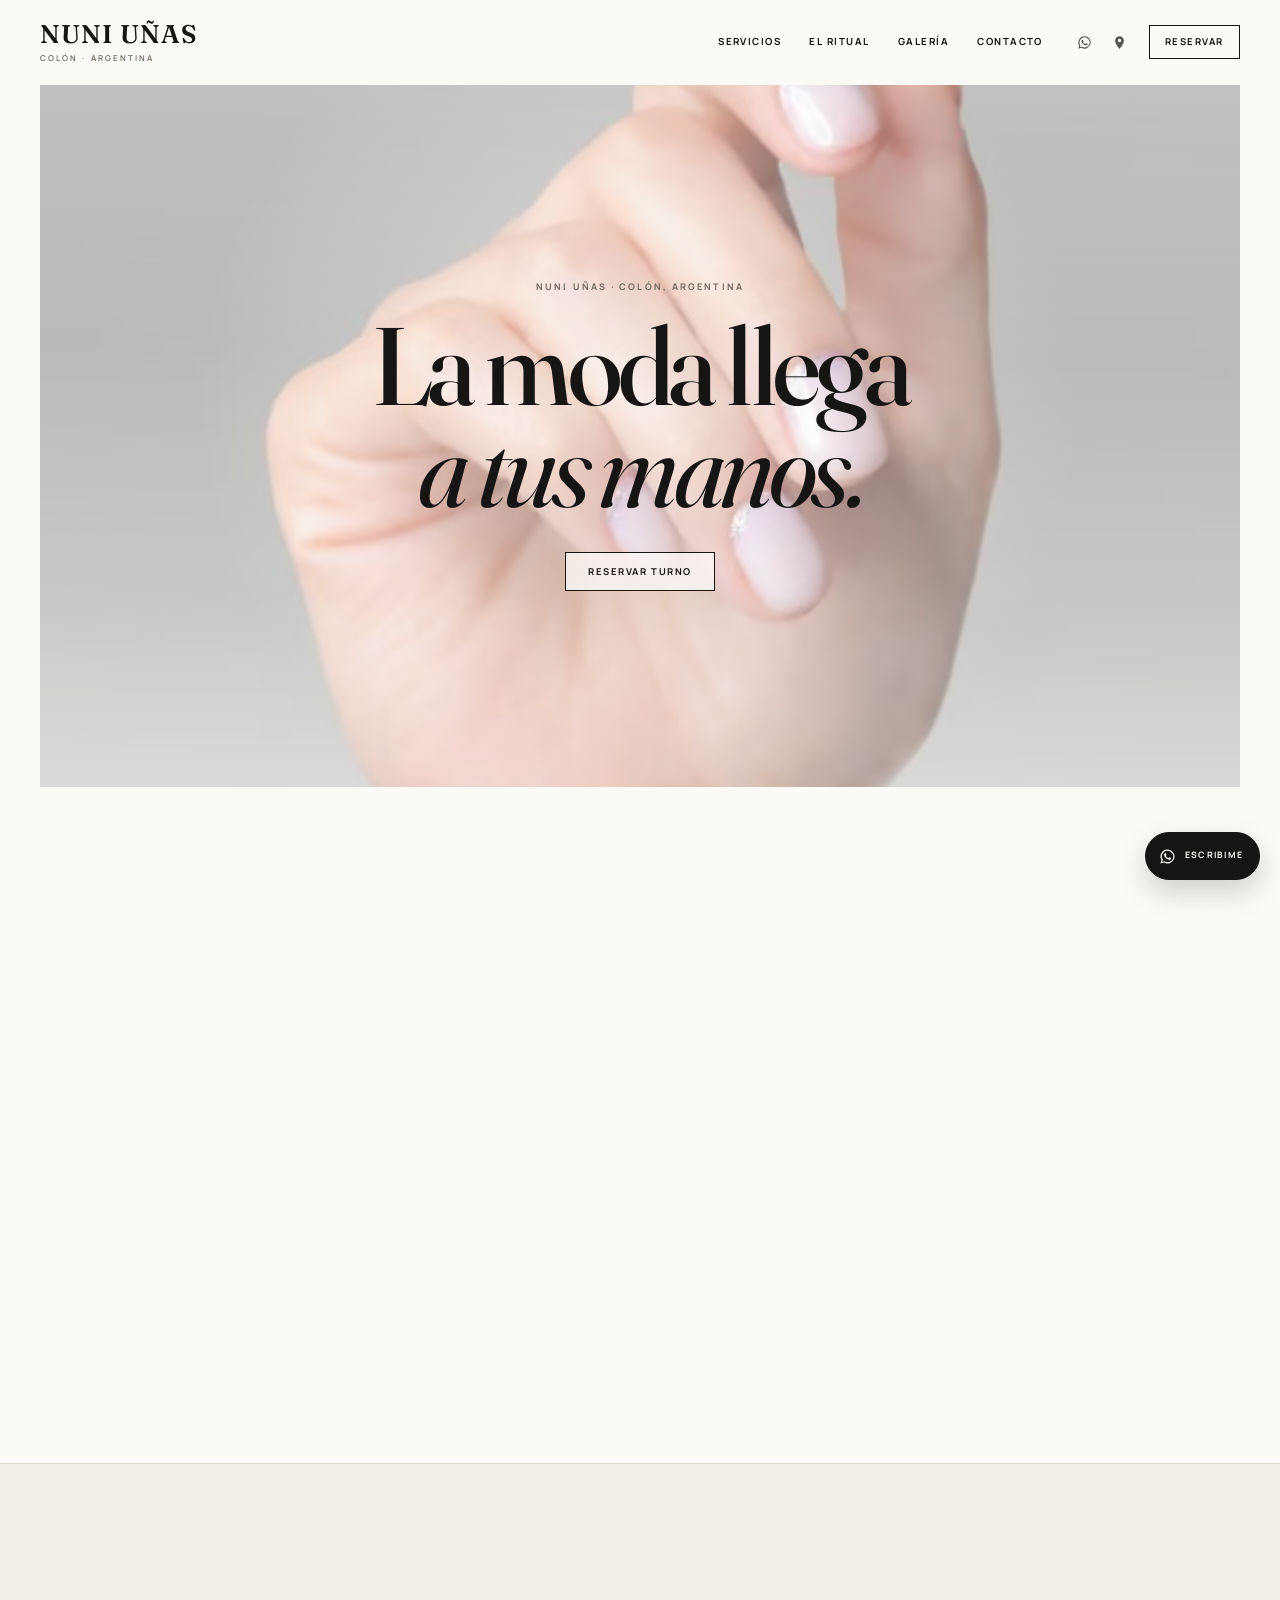
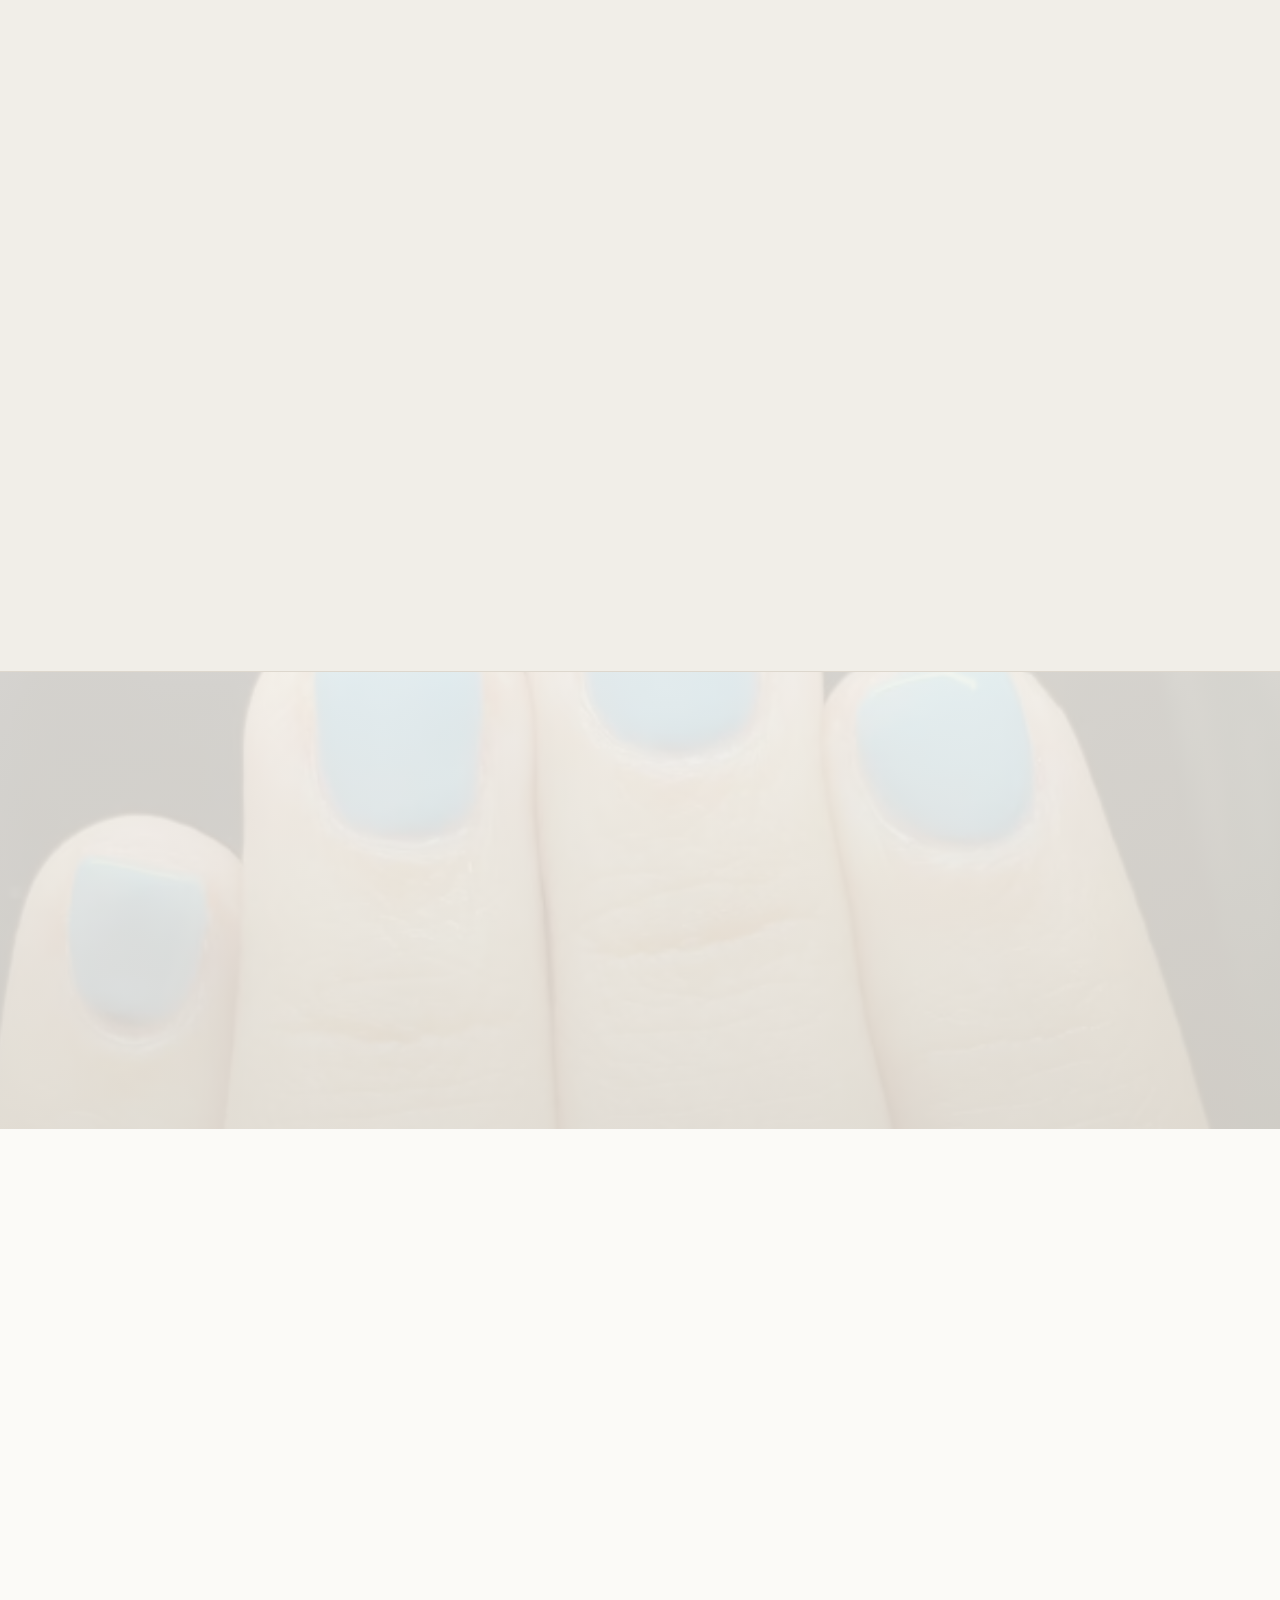
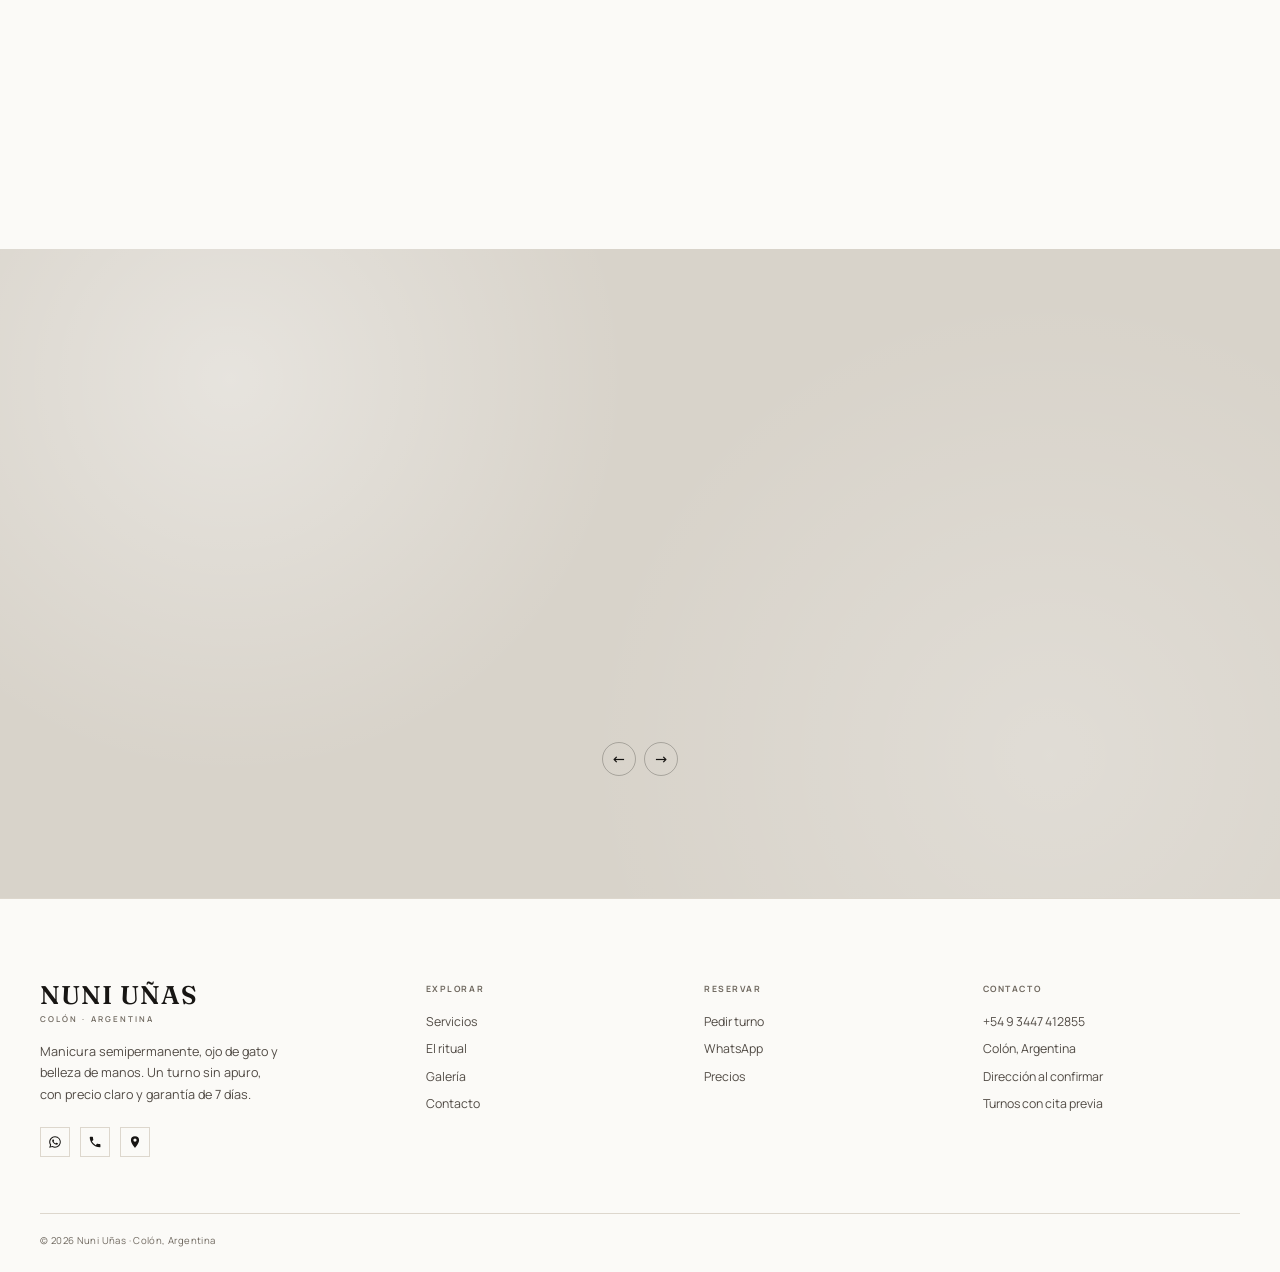
==== commit c120f551: "fix: accesibilidad al 100 y controles de seguridad" ====
--- a/index.html
+++ b/index.html
@@ -49,7 +49,7 @@
 
   <header class="site-header" id="top">
     <div class="header-inner">
-      <a class="brand" href="#top" aria-label="Nuni Uñas, inicio">
+      <a class="brand" href="#top">
         <span class="logo-main">Nuni Uñas</span>
         <span class="logo-location">Colón · Argentina</span>
       </a>
@@ -260,7 +260,7 @@
     <div class="wrap">
       <div class="footer-grid">
         <div class="footer-brand">
-          <a class="brand" href="#top" aria-label="Nuni Uñas, inicio">
+          <a class="brand" href="#top">
             <span class="logo-main">Nuni Uñas</span>
             <span class="logo-location">Colón · Argentina</span>
           </a>
@@ -402,7 +402,7 @@
     <img id="lightboxImage" src="[data-uri]" alt="" decoding="async">
   </div>
 
-  <a class="wa-float" id="waFloat" href="https://wa.me/5493447412855" target="_blank" rel="noopener noreferrer" aria-label="Escribir a Nuni por WhatsApp">
+  <a class="wa-float" id="waFloat" href="https://wa.me/5493447412855" target="_blank" rel="noopener noreferrer" aria-label="Escribime por WhatsApp a Nuni">
     <svg viewBox="0 0 24 24" aria-hidden="true"><path d="M12.04 2a9.9 9.9 0 0 0-8.5 15.02L2 22l5.1-1.5A9.9 9.9 0 1 0 12.04 2Zm0 18.05a8.1 8.1 0 0 1-4.13-1.13l-.3-.18-3.02.89.9-2.95-.2-.31a8.12 8.12 0 1 1 6.75 3.68Zm4.45-6.08c-.24-.12-1.44-.71-1.66-.79-.22-.08-.38-.12-.54.12-.16.24-.62.79-.76.95-.14.16-.28.18-.52.06-.24-.12-1.02-.38-1.94-1.2-.72-.64-1.2-1.43-1.34-1.67-.14-.24-.02-.37.1-.49.11-.11.24-.28.36-.42.12-.14.16-.24.24-.4.08-.16.04-.3-.02-.42-.06-.12-.54-1.31-.74-1.79-.2-.47-.4-.4-.54-.41h-.46c-.16 0-.42.06-.64.3-.22.24-.84.82-.84 2s.86 2.32.98 2.48c.12.16 1.7 2.6 4.12 3.64.58.25 1.03.4 1.38.51.58.18 1.11.16 1.53.1.47-.07 1.44-.59 1.64-1.16.2-.57.2-1.06.14-1.16-.06-.1-.22-.16-.46-.28Z" fill="currentColor"/></svg>
     <span>Escribime</span>
   </a>
--- a/styles.css
+++ b/styles.css
@@ -8,7 +8,7 @@
   --paper-2: #f1eee8;
   --ink: #171513;
   --ink-soft: #514b45;
-  --muted: #8c857c;
+  --muted: #6f685f;
   --line: #ddd7cd;
   --line-strong: #b9b1a6;
   --accent: #b95842;
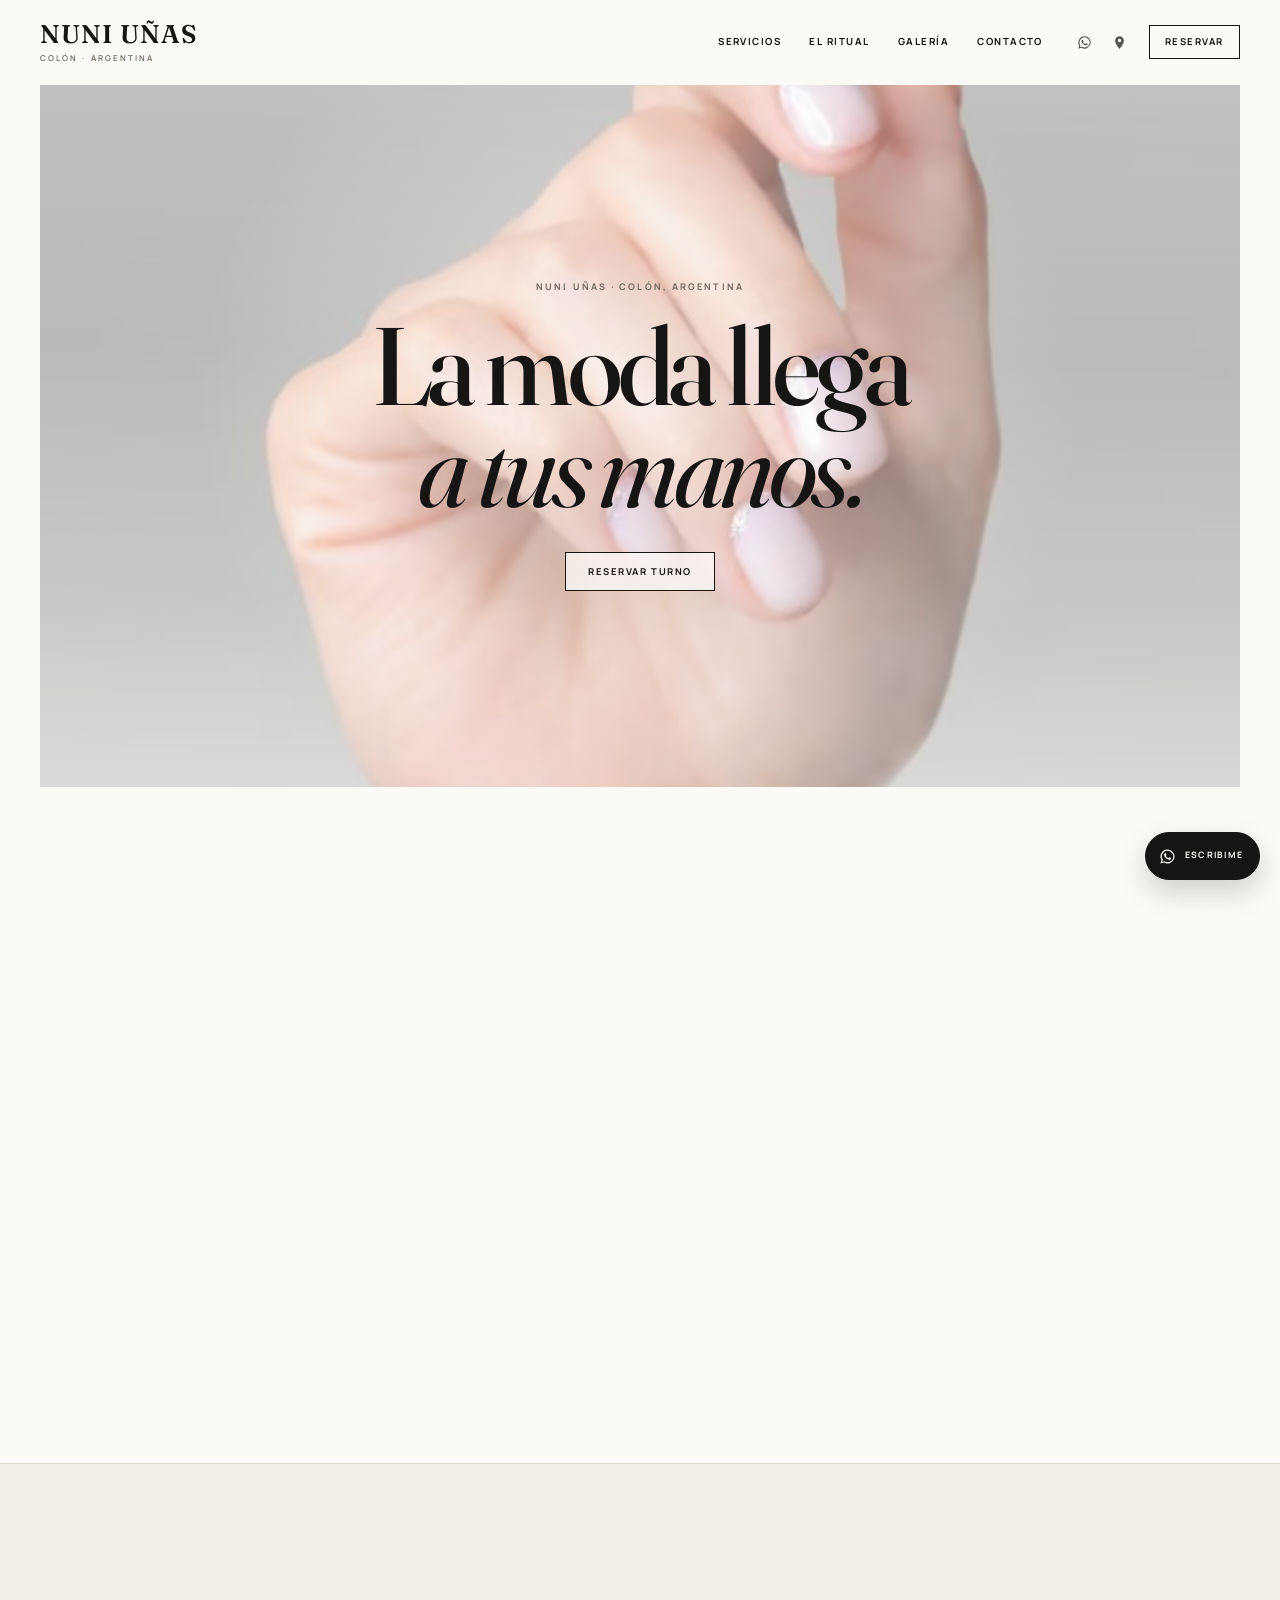
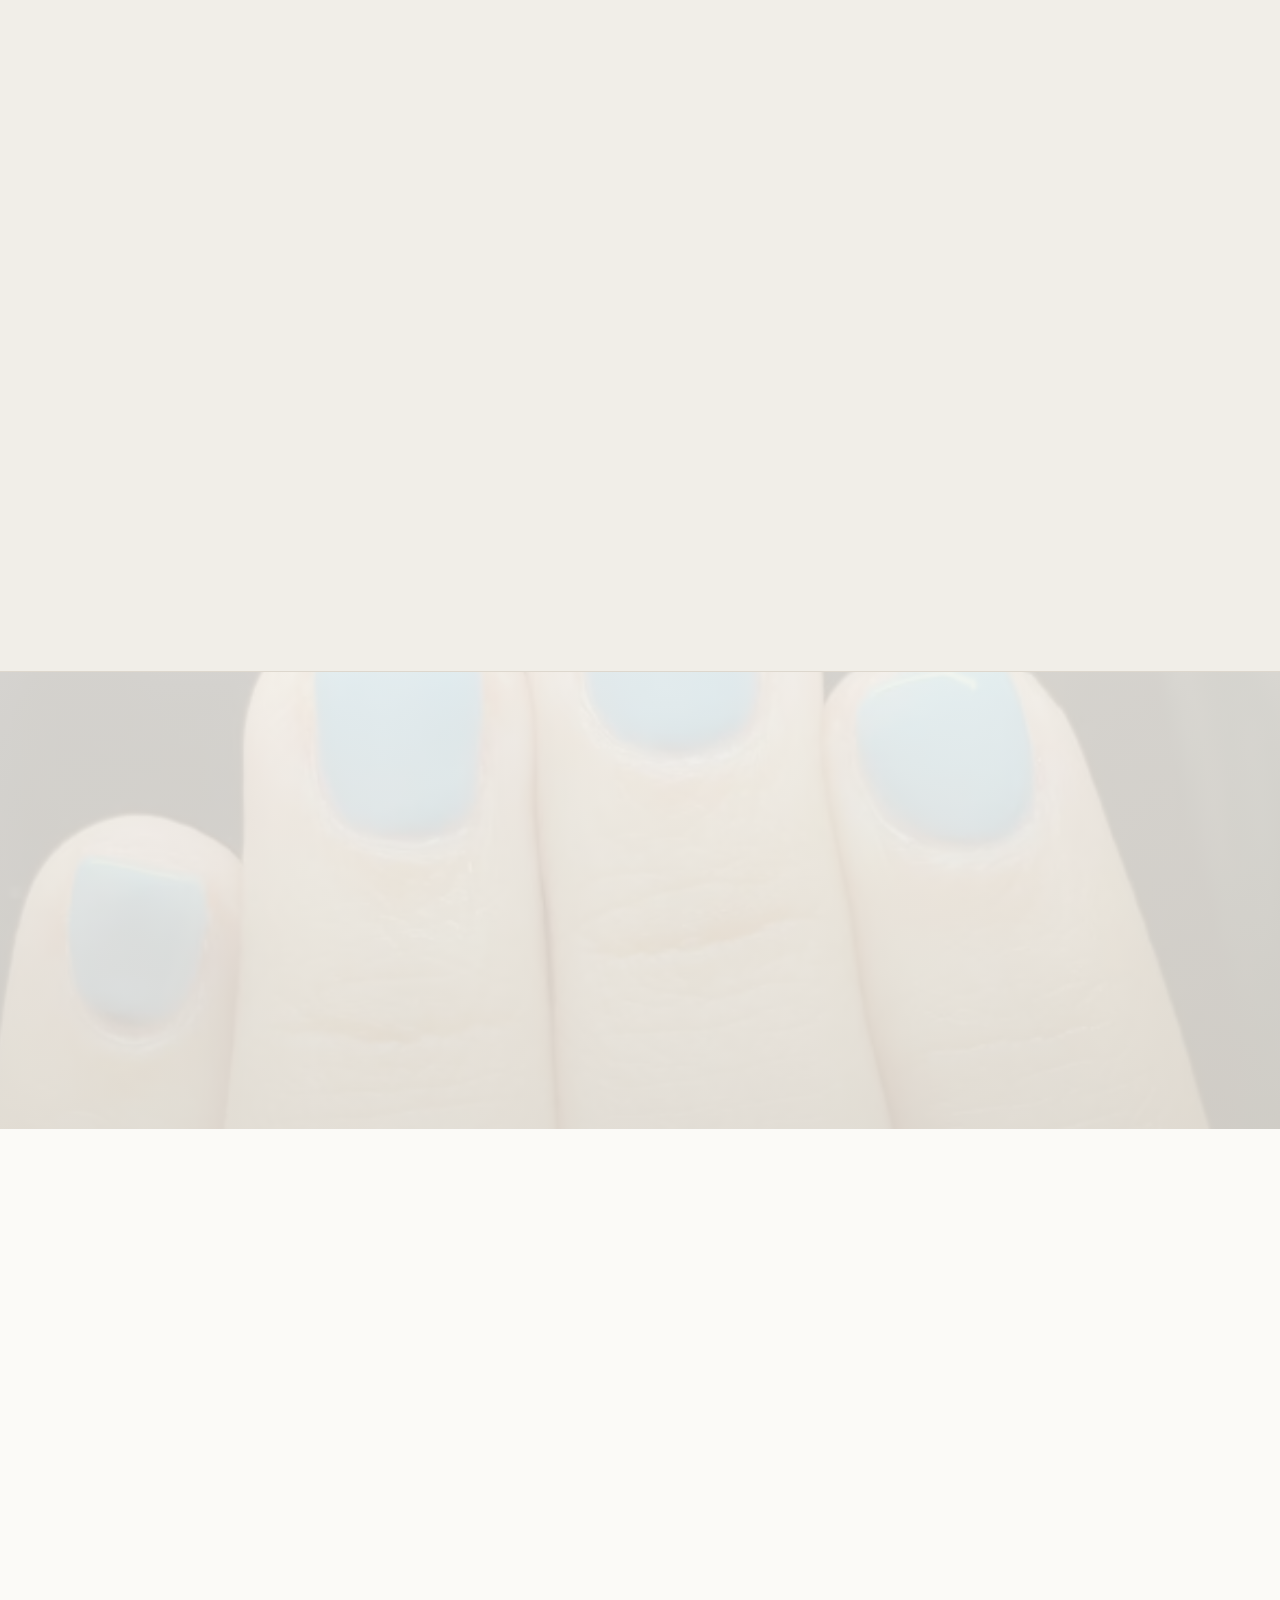
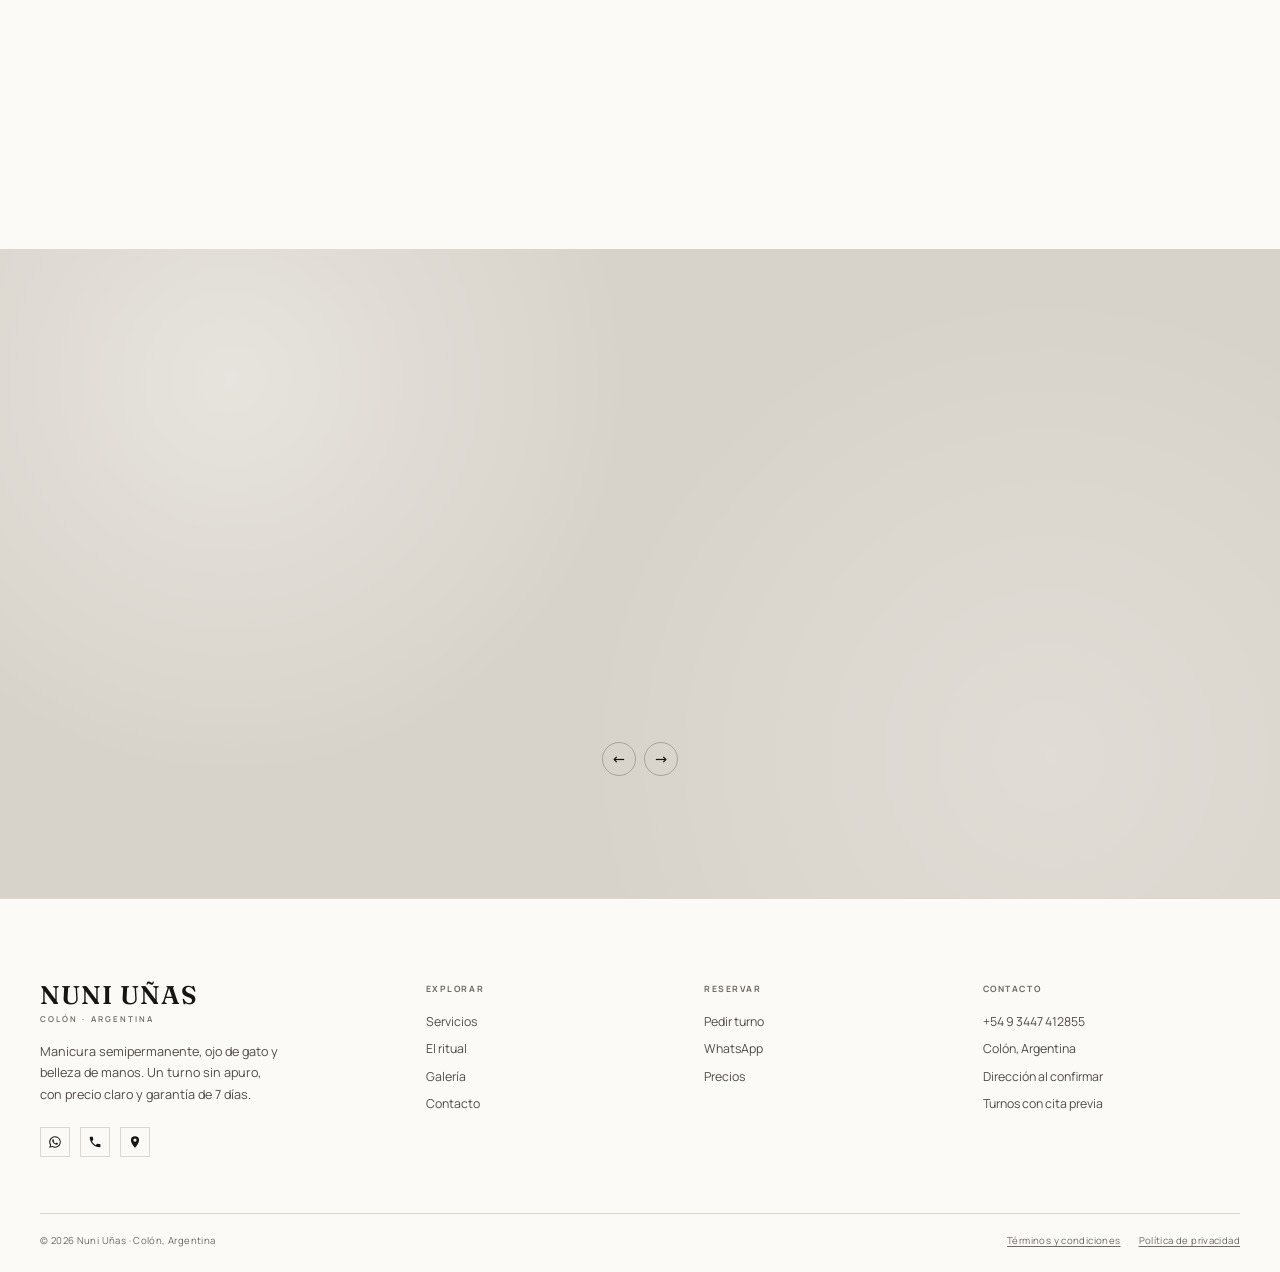
==== commit 3e7ba182: "feat: se agrega términos, privacidad y enfoque en consultas" ====
--- a/index.html
+++ b/index.html
@@ -304,6 +304,10 @@
 
       <div class="footer-bottom">
         <span>© <span id="year">2026</span> Nuni Uñas · Colón, Argentina</span>
+        <nav class="footer-legal" aria-label="Información legal">
+          <a href="terminos.html">Términos y condiciones</a>
+          <a href="privacidad.html">Política de privacidad</a>
+        </nav>
       </div>
     </div>
   </footer>
@@ -383,7 +387,7 @@
         </label>
 
         <button class="btn btn-dark field-full" type="submit">Enviar por WhatsApp <span aria-hidden="true">→</span></button>
-        <p class="form-micro">No se cobra nada ahora. Garantía de 7 días en cada trabajo.</p>
+        <p class="form-micro">No se cobra nada ahora. Garantía de 7 días en cada trabajo. Al enviar, aceptás los <a href="terminos.html">términos y condiciones</a> y la <a href="privacidad.html">política de privacidad</a>.</p>
 
         <div class="form-success" id="formSuccess" role="status" aria-live="polite" hidden>
           <span id="successText">Listo. Abrí WhatsApp con tu mensaje armado.</span>
--- a/styles.css
+++ b/styles.css
@@ -12,6 +12,7 @@
   --line: #ddd7cd;
   --line-strong: #b9b1a6;
   --accent: #b95842;
+  --accent-strong: #9f4634;
   --serif: "Fraunces", Georgia, serif;
   --sans: "Manrope", system-ui, -apple-system, sans-serif;
   --wrap: 1200px;
@@ -888,6 +889,160 @@
   color: var(--muted);
   font-size: 0.6rem;
   letter-spacing: 0.04em;
+}
+
+.footer-legal {
+  display: flex;
+  flex-wrap: wrap;
+  gap: 8px 18px;
+}
+
+.footer-legal a {
+  color: var(--muted);
+  text-decoration: underline;
+  text-decoration-thickness: 1px;
+  text-underline-offset: 2px;
+  transition: color 0.2s;
+}
+
+.footer-legal a:hover {
+  color: var(--accent-strong);
+}
+
+/* ---------- páginas legales ---------- */
+
+.legal-page .site-header {
+  position: static;
+}
+
+.legal-page .header-inner {
+  min-height: 72px;
+}
+
+.legal-back {
+  padding-bottom: 4px;
+  border-bottom: 1px solid var(--line-strong);
+  font-size: 0.62rem;
+  font-weight: 700;
+  letter-spacing: 0.15em;
+  text-transform: uppercase;
+  transition: color 0.2s, border-color 0.2s;
+}
+
+.legal-back:hover {
+  color: var(--accent-strong);
+  border-color: var(--accent-strong);
+}
+
+.legal-main {
+  padding: clamp(54px, 9vw, 108px) 0 clamp(64px, 8vw, 96px);
+}
+
+.legal-hero {
+  max-width: 820px;
+  padding-bottom: 30px;
+  border-bottom: 1px solid var(--line);
+}
+
+.legal-title {
+  margin: 16px 0 0;
+  font-family: var(--serif);
+  font-size: clamp(2.6rem, 7vw, 4.8rem);
+  font-weight: 500;
+  letter-spacing: -0.04em;
+  line-height: 0.98;
+}
+
+.legal-updated {
+  margin: 18px 0 0;
+  color: var(--muted);
+  font-size: 0.68rem;
+  letter-spacing: 0.04em;
+}
+
+.legal-content {
+  max-width: 780px;
+  padding-top: 42px;
+}
+
+.legal-content h2 {
+  margin: 42px 0 12px;
+  font-family: var(--serif);
+  font-size: clamp(1.45rem, 2.6vw, 2rem);
+  font-weight: 500;
+  letter-spacing: -0.02em;
+  line-height: 1.15;
+}
+
+.legal-content h2:first-child {
+  margin-top: 0;
+}
+
+.legal-content p,
+.legal-content li {
+  color: var(--ink-soft);
+  font-size: 0.92rem;
+  line-height: 1.75;
+}
+
+.legal-content p {
+  margin: 0 0 16px;
+}
+
+.legal-content ul,
+.legal-content ol {
+  margin: 0 0 20px;
+  padding-left: 1.2rem;
+}
+
+.legal-content li + li {
+  margin-top: 8px;
+}
+
+.legal-content a {
+  color: var(--ink);
+  text-decoration: underline;
+  text-decoration-thickness: 1px;
+  text-underline-offset: 3px;
+}
+
+.legal-content a:hover {
+  color: var(--accent-strong);
+}
+
+.legal-content strong {
+  color: var(--ink);
+  font-weight: 700;
+}
+
+.legal-note {
+  margin: 26px 0;
+  padding: 18px 20px;
+  border-left: 3px solid var(--accent);
+  background: var(--paper-2);
+}
+
+.legal-note p:last-child {
+  margin-bottom: 0;
+}
+
+.legal-footer {
+  padding-bottom: 40px;
+}
+
+.legal-footer .footer-bottom {
+  margin-top: 0;
+}
+
+.form-micro a {
+  color: var(--ink-soft);
+  text-decoration: underline;
+  text-decoration-thickness: 1px;
+  text-underline-offset: 2px;
+}
+
+.form-micro a:hover {
+  color: var(--accent-strong);
 }
 
 /* ---------- modal reserva ---------- */
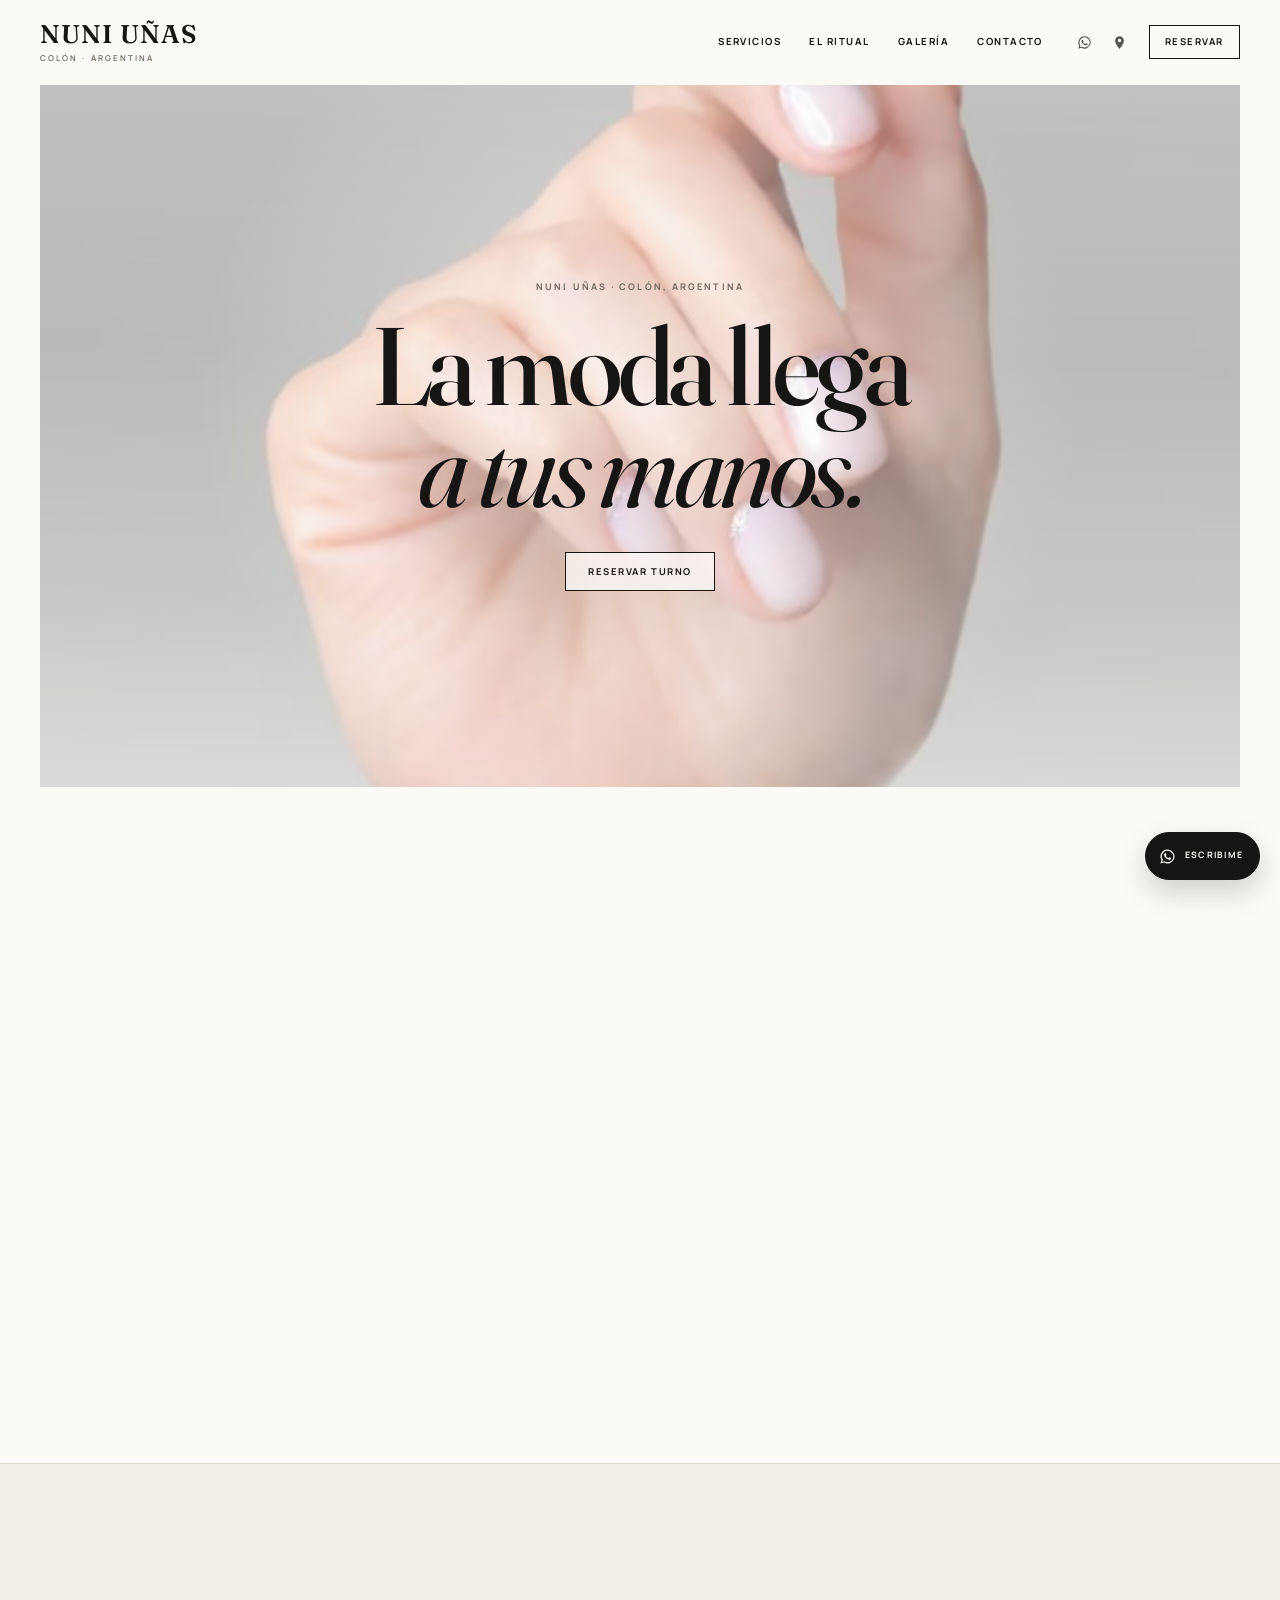
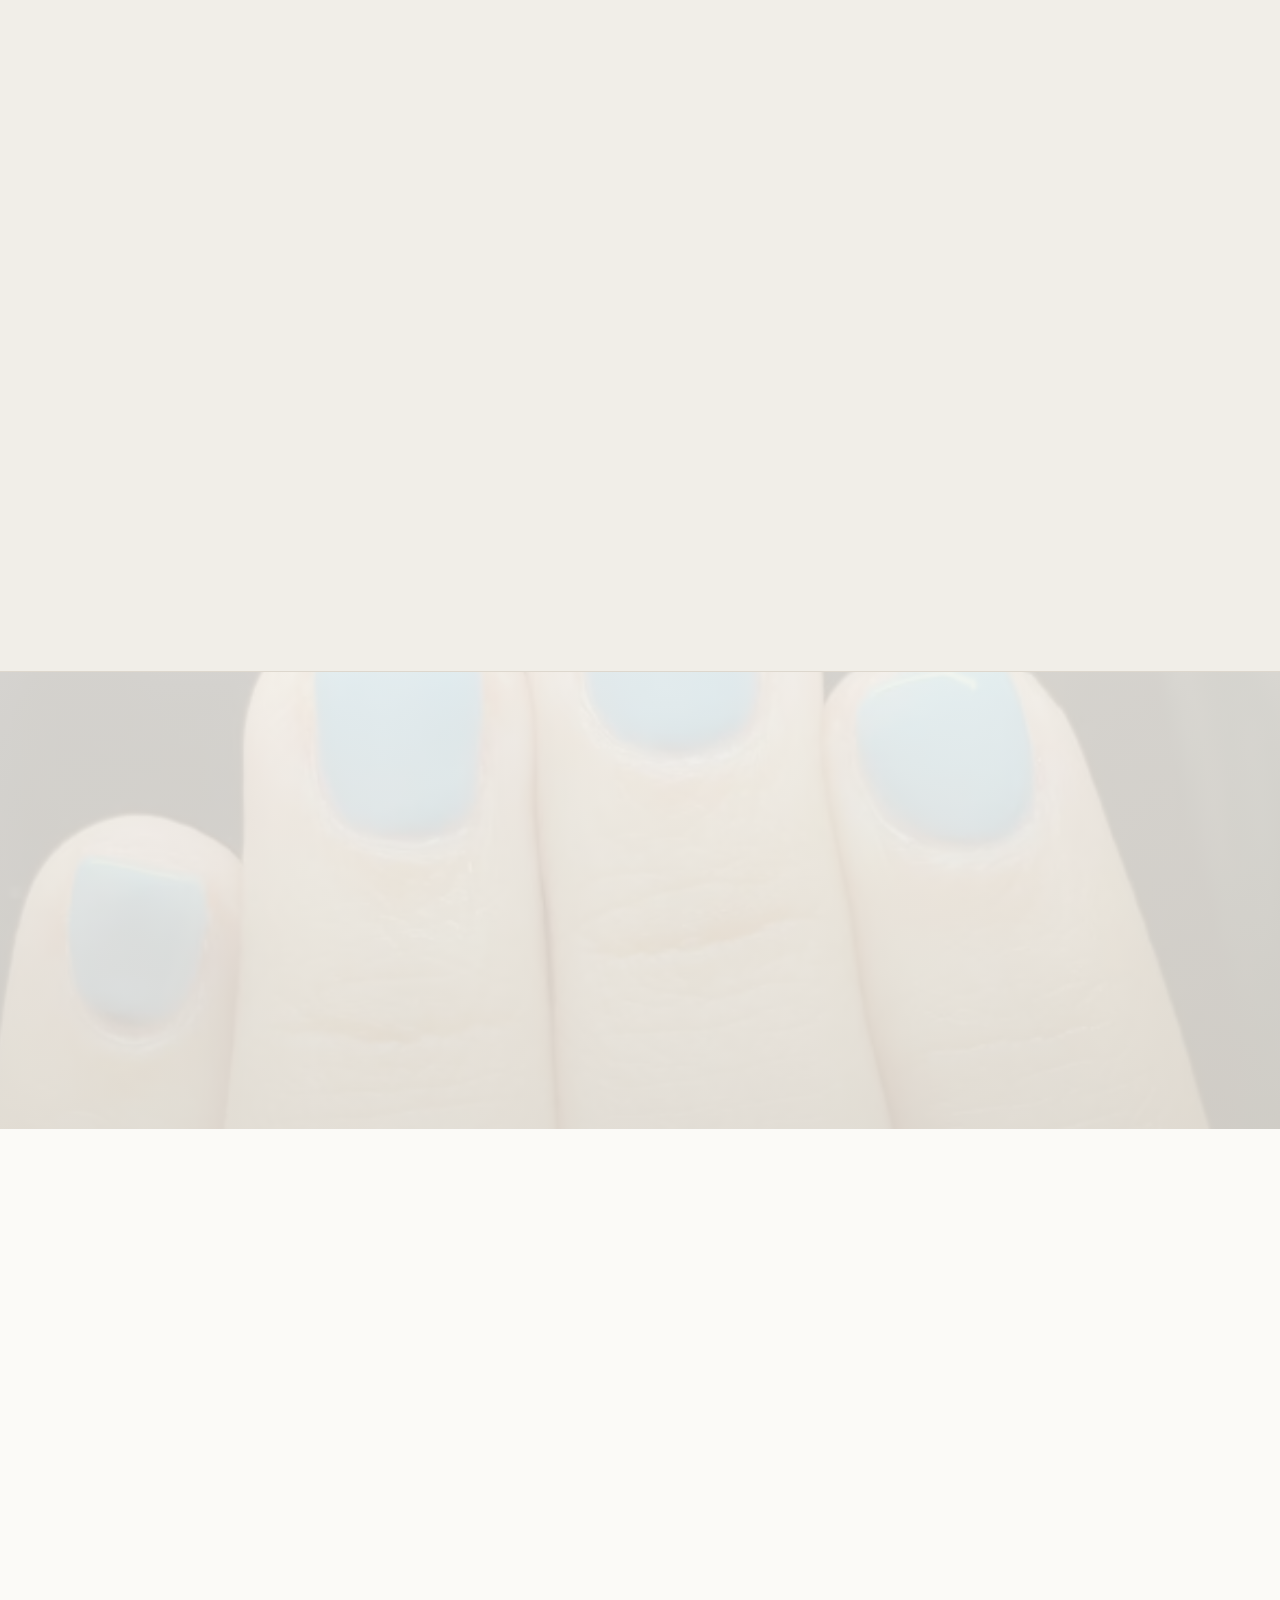
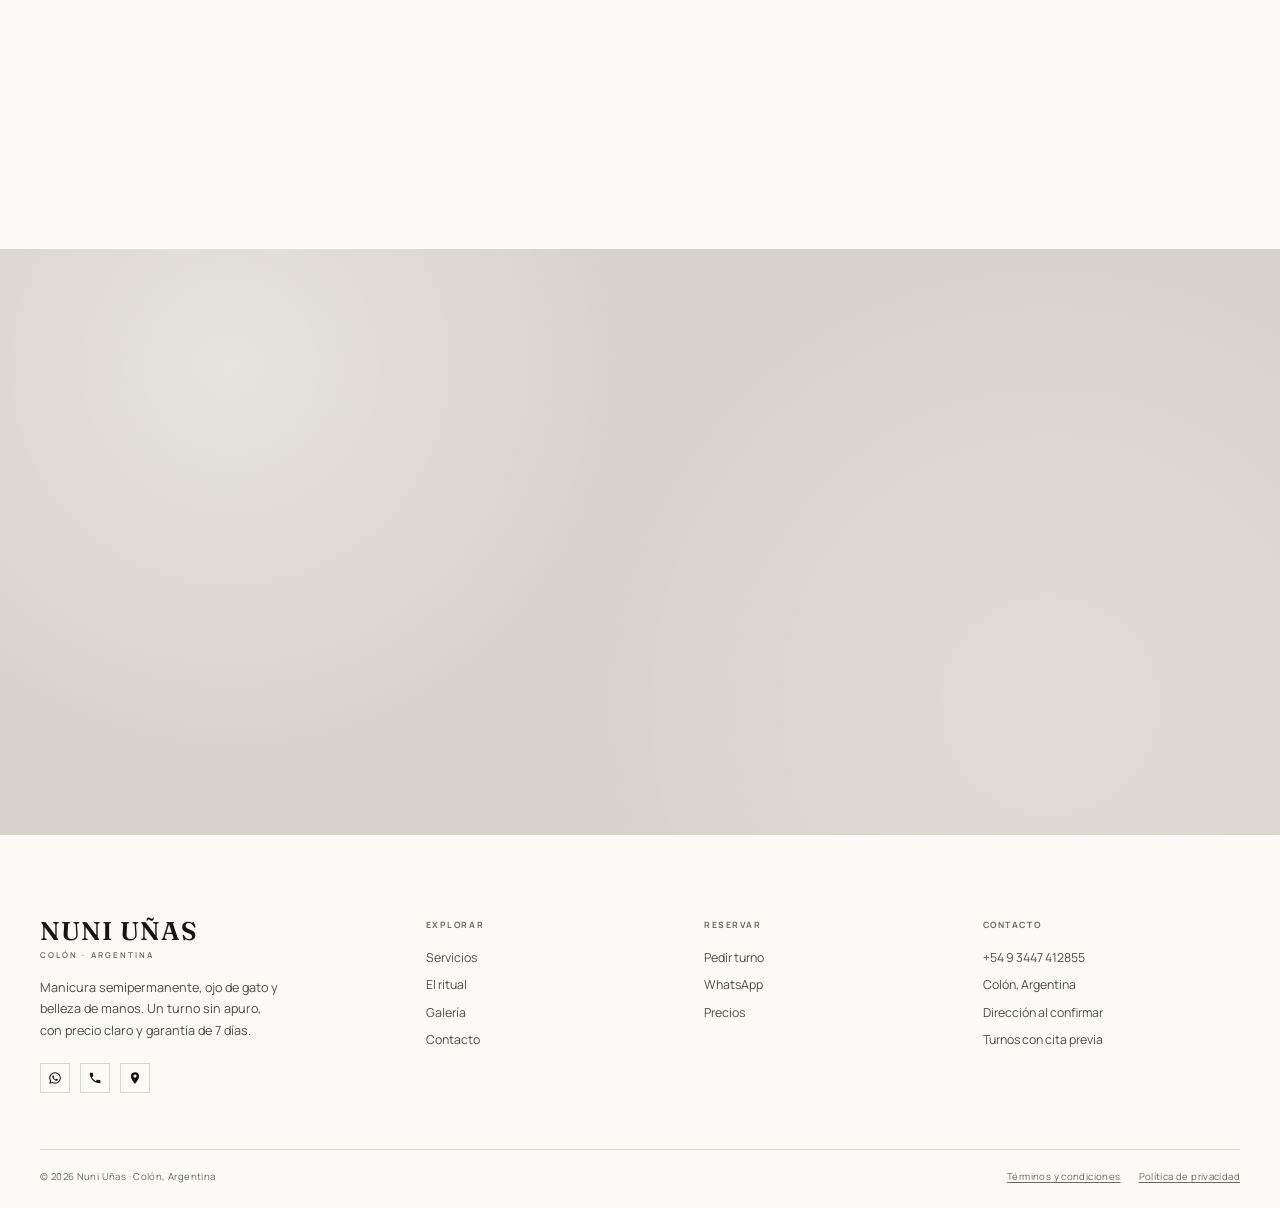
==== commit f1edf60f: "feat: seguridad, SEO y URL gratuita para Nuni Uñas" ====
--- a/index.html
+++ b/index.html
@@ -3,7 +3,7 @@
 <head>
   <meta charset="utf-8">
   <meta name="viewport" content="width=device-width, initial-scale=1">
-  <meta http-equiv="Content-Security-Policy" content="default-src 'self'; base-uri 'self'; object-src 'none'; img-src 'self' data:; font-src 'self'; style-src 'self'; script-src 'self' 'sha256-WZRJfWvsnNCPcxzZwvyhovnZGqhZaC+8gPGPRbx6wTk=' 'sha256-Lmz4b8uSySDWQgwEkXhYMD8DfERudFelFd9VQ1G1ZQs='; form-action 'self'">
+  <meta http-equiv="Content-Security-Policy" content="default-src 'self'; base-uri 'self'; object-src 'none'; img-src 'self' data:; font-src 'self'; style-src 'self'; script-src 'self' 'sha256-ShpFr4uImbDYbECieSurzFQyT+eqCnVjNZGl/XBUS48=' 'sha256-fYL45ZBXvMZsZ4zIOp5/NL5PKLjE8zZ616wAV/b3R8g='; form-action 'self'">
   <meta name="referrer" content="strict-origin-when-cross-origin">
   <title>Nuni Uñas · Manicura semipermanente en Colón, Argentina</title>
   <meta name="description" content="Manicura semipermanente en Colón, Argentina. Nude, ojo de gato y colores de temporada. Semipermanente $15.000, ojo de gato $20.000. Reservá por WhatsApp.">
@@ -13,19 +13,41 @@
   <meta property="og:type" content="website">
   <meta property="og:locale" content="es_AR">
   <meta property="og:site_name" content="Nuni Uñas">
+  <meta property="og:url" content="https://nuniunas.pages.dev/">
+  <meta property="og:image" content="https://nuniunas.pages.dev/imagenes/optimized/ritual-pies.jpg">
+  <meta property="og:image:width" content="1200">
+  <meta property="og:image:height" content="900">
+  <meta property="og:image:alt" content="Manicura y belleza de pies de Nuni Uñas en Colón, Argentina">
+  <meta name="twitter:card" content="summary_large_image">
+  <meta name="twitter:title" content="Nuni Uñas · Manicura semipermanente en Colón">
+  <meta name="twitter:description" content="La moda llega a tus manos. Nude, ojo de gato y colores de temporada. Precios claros, garantía de 7 días y turnos por WhatsApp.">
+  <meta name="twitter:image" content="https://nuniunas.pages.dev/imagenes/optimized/ritual-pies.jpg">
+  <link rel="canonical" href="https://nuniunas.pages.dev/">
+  <meta name="color-scheme" content="light">
   <link rel="icon" href="data:image/svg+xml,%3Csvg xmlns='http://www.w3.org/2000/svg' viewBox='0 0 64 64'%3E%3Crect width='64' height='64' rx='14' fill='%23171513'/%3E%3Ccircle cx='32' cy='32' r='9' fill='%23FBFaf7'/%3E%3C/svg%3E">
   <link rel="preload" href="assets/fonts/fraunces-normal.woff2" as="font" type="font/woff2" crossorigin>
   <link rel="preload" href="assets/fonts/fraunces-italic.woff2" as="font" type="font/woff2" crossorigin>
   <link rel="preload" href="assets/fonts/manrope-normal.woff2" as="font" type="font/woff2" crossorigin>
   <link rel="stylesheet" href="fonts.css">
   <link rel="stylesheet" href="styles.css">
-  <script>document.documentElement.classList.add("js");</script>
+  <script>
+    document.documentElement.classList.add("js");
+    window.setTimeout(function () {
+      if (document.documentElement.classList.contains("reveal-ready")) return;
+      document.querySelectorAll("[data-reveal]").forEach(function (el) {
+        el.classList.add("in");
+      });
+    }, 2500);
+  </script>
   <script type="application/ld+json">
   {
     "@context": "https://schema.org",
     "@type": "NailSalon",
     "name": "Nuni Uñas",
+    "slogan": "La moda llega a tus manos.",
     "description": "Manicura semipermanente, ojo de gato y belleza de manos en Colón, Argentina.",
+    "url": "https://nuniunas.pages.dev/",
+    "image": "https://nuniunas.pages.dev/imagenes/optimized/ritual-pies.jpg",
     "areaServed": "Colón, Entre Ríos, Argentina",
     "address": {
       "@type": "PostalAddress",
@@ -38,9 +60,23 @@
     "currenciesAccepted": "ARS",
     "makesOffer": [
       { "@type": "Offer", "name": "Semipermanente", "price": "15000", "priceCurrency": "ARS" },
-      { "@type": "Offer", "name": "Ojo de gato", "price": "20000", "priceCurrency": "ARS" },
-      { "@type": "Offer", "name": "Belleza de manos", "priceSpecification": { "@type": "PriceSpecification", "priceCurrency": "ARS" } }
-    ]
+      { "@type": "Offer", "name": "Ojo de gato", "price": "20000", "priceCurrency": "ARS" }
+    ],
+    "potentialAction": {
+      "@type": "ReserveAction",
+      "target": {
+        "@type": "EntryPoint",
+        "urlTemplate": "https://wa.me/5493447412855?text=Hola%20Nuni!%20Quiero%20reservar%20un%20turno.",
+        "actionPlatform": [
+          "http://schema.org/DesktopWebPlatform",
+          "http://schema.org/MobileWebPlatform"
+        ]
+      },
+      "result": {
+        "@type": "Reservation",
+        "name": "Turno de manicura"
+      }
+    }
   }
   </script>
 </head>
--- a/styles.css
+++ b/styles.css
@@ -766,7 +766,7 @@
 }
 
 .promise-nav {
-  display: flex;
+  display: none;
   justify-content: center;
   gap: 8px;
   margin-top: 30px;
@@ -1529,6 +1529,10 @@
     display: none;
   }
 
+  .promise-nav {
+    display: flex;
+  }
+
   .promise-card {
     flex: 0 0 82%;
     scroll-snap-align: start;
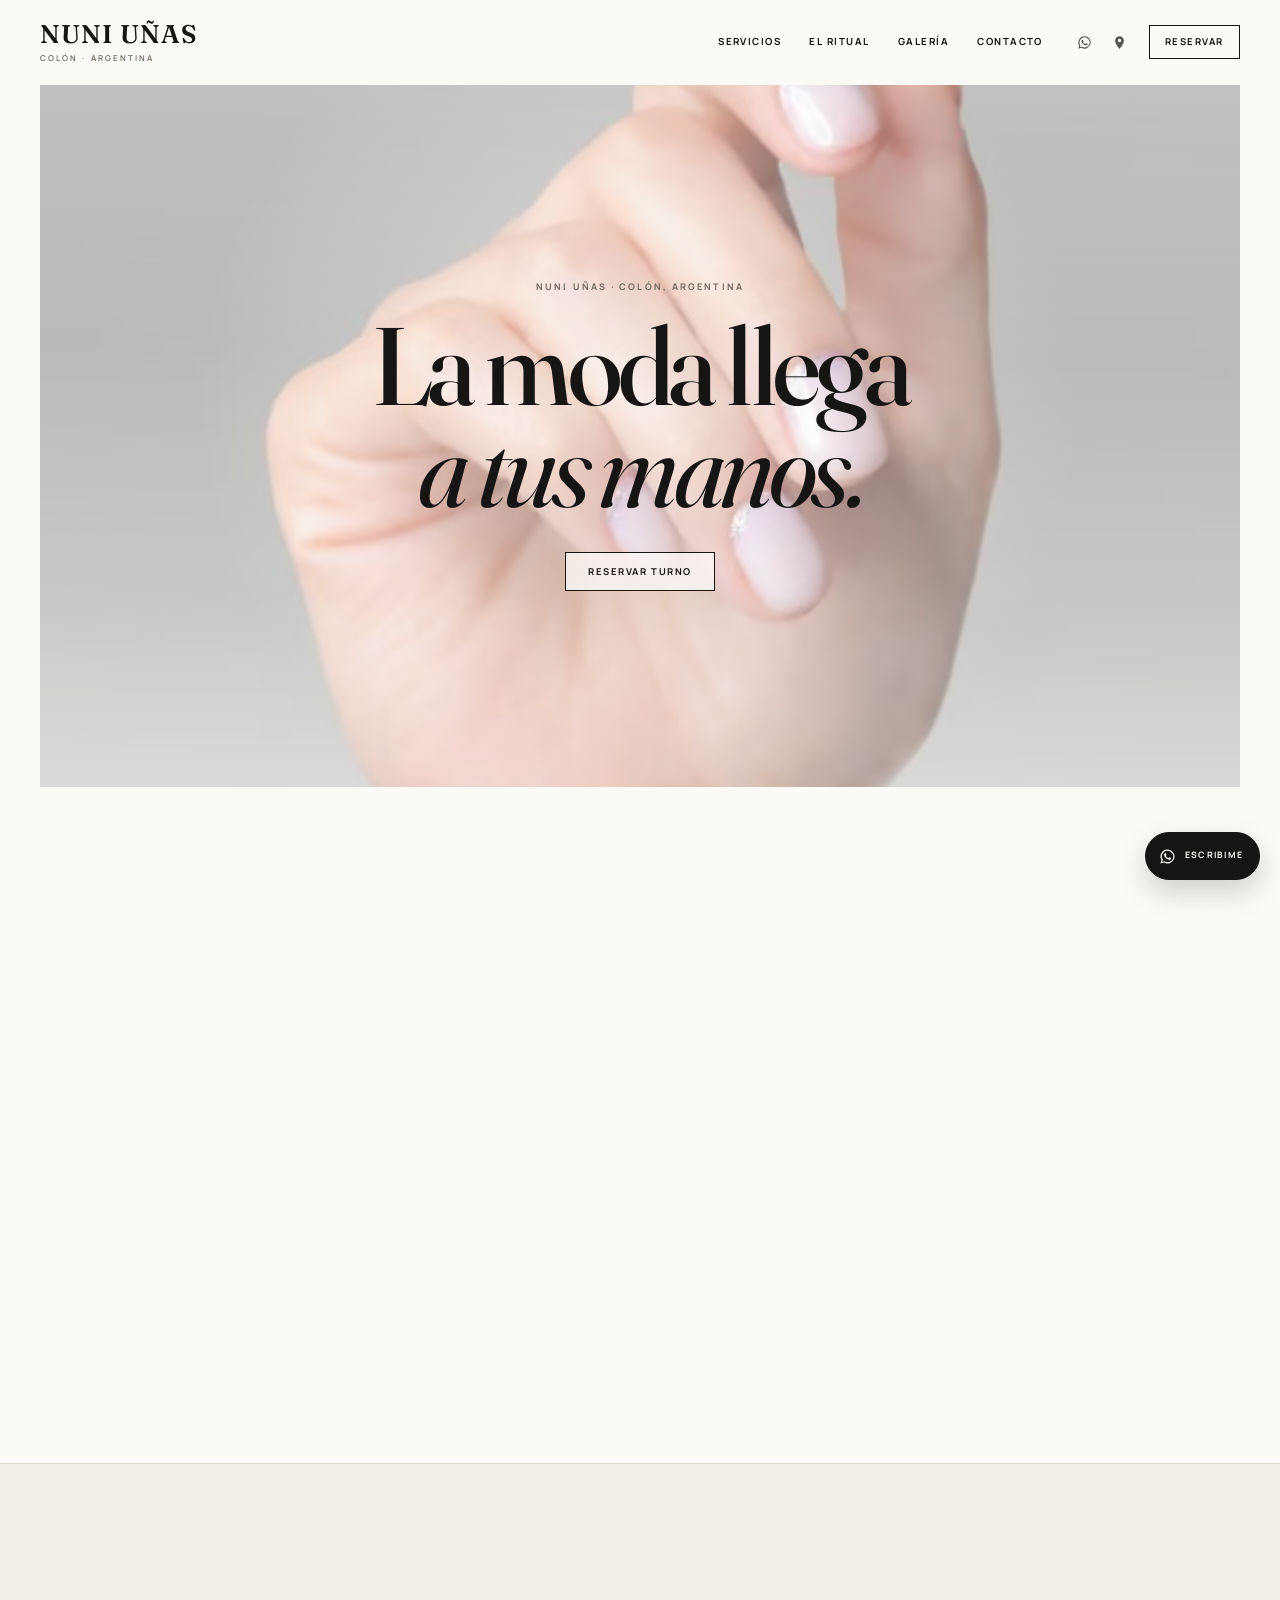
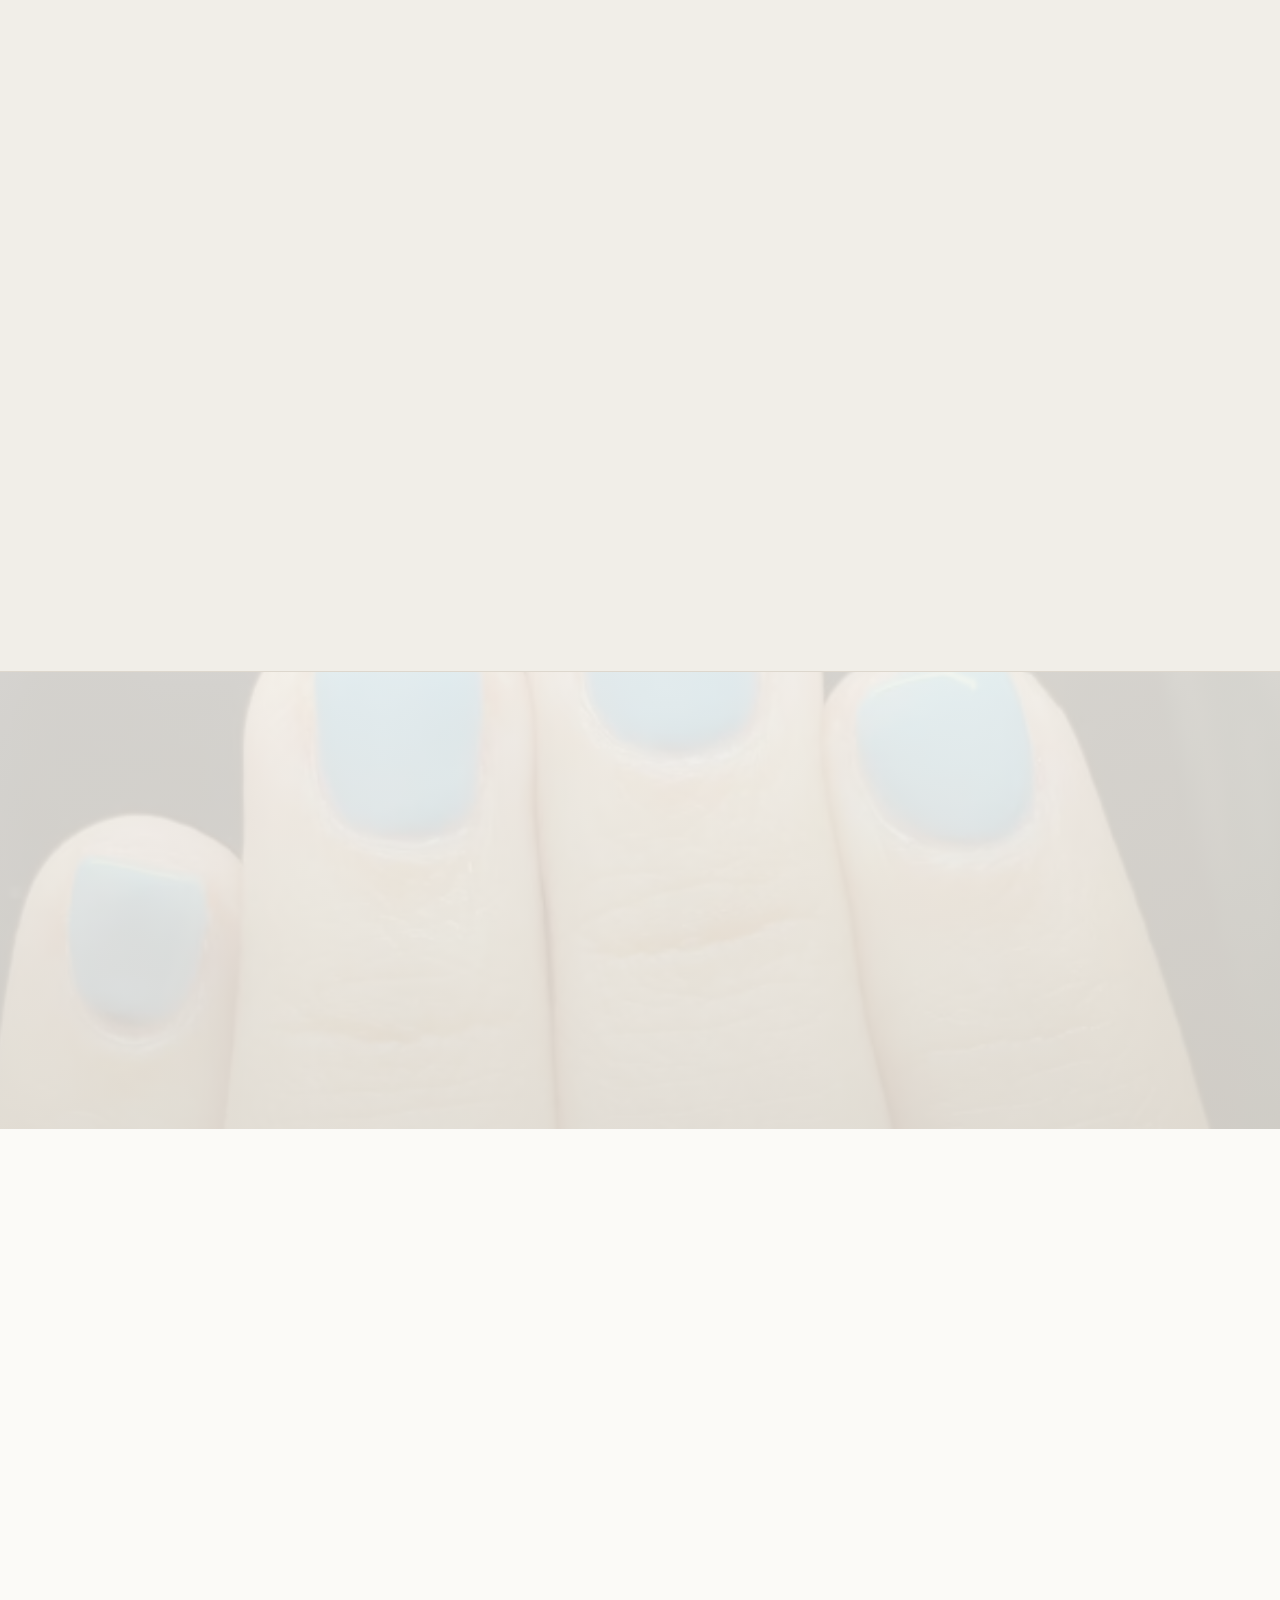
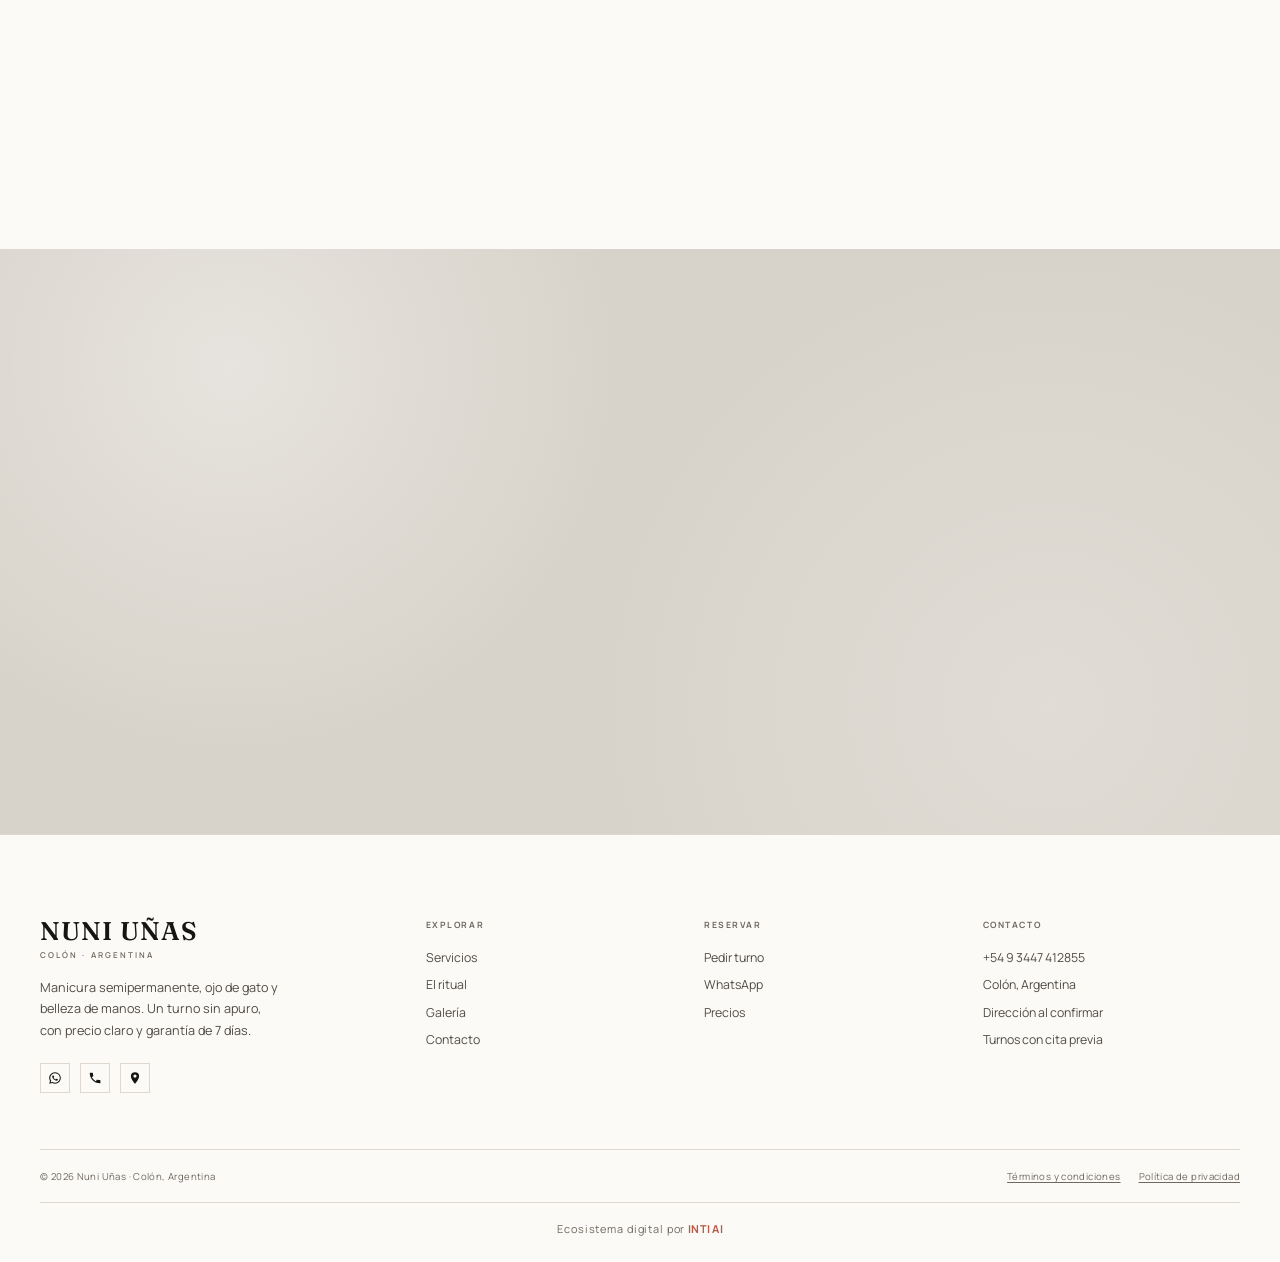
==== commit cc673050: "feat: actualiza precios y agrega crédito de INTI AI" ====
--- a/index.html
+++ b/index.html
@@ -3,10 +3,10 @@
 <head>
   <meta charset="utf-8">
   <meta name="viewport" content="width=device-width, initial-scale=1">
-  <meta http-equiv="Content-Security-Policy" content="default-src 'self'; base-uri 'self'; object-src 'none'; img-src 'self' data:; font-src 'self'; style-src 'self'; script-src 'self' 'sha256-ShpFr4uImbDYbECieSurzFQyT+eqCnVjNZGl/XBUS48=' 'sha256-fYL45ZBXvMZsZ4zIOp5/NL5PKLjE8zZ616wAV/b3R8g='; form-action 'self'">
+  <meta http-equiv="Content-Security-Policy" content="default-src 'self'; base-uri 'self'; object-src 'none'; img-src 'self' data:; font-src 'self'; style-src 'self'; script-src 'self' 'sha256-ShpFr4uImbDYbECieSurzFQyT+eqCnVjNZGl/XBUS48=' 'sha256-AJW8OvNoBIfO+CHhiufjJ6/5u7IO6fqGpVut6o39/BM='; form-action 'self'">
   <meta name="referrer" content="strict-origin-when-cross-origin">
   <title>Nuni Uñas · Manicura semipermanente en Colón, Argentina</title>
-  <meta name="description" content="Manicura semipermanente en Colón, Argentina. Nude, ojo de gato y colores de temporada. Semipermanente $15.000, ojo de gato $20.000. Reservá por WhatsApp.">
+  <meta name="description" content="Manicura semipermanente en Colón, Argentina. Nude, ojo de gato y colores de temporada. Semipermanente $20.000, ojo de gato $30.000. Reservá por WhatsApp.">
   <meta name="theme-color" content="#FBFaf7">
   <meta property="og:title" content="Nuni Uñas · Manicura semipermanente en Colón">
   <meta property="og:description" content="La moda llega a tus manos. Nude, ojo de gato y colores de temporada. Precios claros, garantía de 7 días y turnos por WhatsApp.">
@@ -56,11 +56,11 @@
       "addressCountry": "AR"
     },
     "telephone": "+5493447412855",
-    "priceRange": "$15.000 - $20.000",
+    "priceRange": "$20.000 - $30.000",
     "currenciesAccepted": "ARS",
     "makesOffer": [
-      { "@type": "Offer", "name": "Semipermanente", "price": "15000", "priceCurrency": "ARS" },
-      { "@type": "Offer", "name": "Ojo de gato", "price": "20000", "priceCurrency": "ARS" }
+      { "@type": "Offer", "name": "Semipermanente", "price": "20000", "priceCurrency": "ARS" },
+      { "@type": "Offer", "name": "Ojo de gato", "price": "30000", "priceCurrency": "ARS" }
     ],
     "potentialAction": {
       "@type": "ReserveAction",
@@ -177,7 +177,7 @@
           <article class="service-card">
             <span class="service-num">01</span>
             <h3>Semipermanente</h3>
-            <p class="service-price">$15.000</p>
+            <p class="service-price">$20.000</p>
             <p class="service-desc">Color parejo, cutícula cuidada y acabado con aceite. Para esas semanas en las que querés verte prolija sin pensar.</p>
             <button class="text-link" type="button" data-open-booking data-service="semi">Reservar <span aria-hidden="true">→</span></button>
           </article>
@@ -185,7 +185,7 @@
           <article class="service-card">
             <span class="service-num">02</span>
             <h3>Ojo de gato</h3>
-            <p class="service-price">$20.000</p>
+            <p class="service-price">$30.000</p>
             <p class="service-desc">El efecto que se mueve con la luz. Un color con profundidad, distinto según cómo lo mires.</p>
             <button class="text-link" type="button" data-open-booking data-service="cat">Reservar <span aria-hidden="true">→</span></button>
           </article>
@@ -345,6 +345,12 @@
           <a href="privacidad.html">Política de privacidad</a>
         </nav>
       </div>
+
+      <p class="footer-credit">
+        <a href="https://intiai.online/" target="_blank" rel="noopener noreferrer">
+          Ecosistema digital por <span>INTI AI</span>
+        </a>
+      </p>
     </div>
   </footer>
 
@@ -372,8 +378,8 @@
           <label for="service">Servicio</label>
           <select id="service" name="service" required>
             <option value="" disabled selected>Elegí un servicio</option>
-            <option value="semi">Semipermanente · $15.000</option>
-            <option value="cat">Ojo de gato · $20.000</option>
+            <option value="semi">Semipermanente · $20.000</option>
+            <option value="cat">Ojo de gato · $30.000</option>
             <option value="hands">Belleza de manos · consultar</option>
             <option value="unknown">Aún no lo sé</option>
           </select>
--- a/styles.css
+++ b/styles.css
@@ -906,6 +906,38 @@
 }
 
 .footer-legal a:hover {
+  color: var(--accent-strong);
+}
+
+.footer-credit {
+  margin: 18px 0 0;
+  padding-top: 18px;
+  border-top: 1px solid var(--line);
+  color: var(--muted);
+  font-family: var(--sans);
+  font-size: 0.68rem;
+  letter-spacing: 0.08em;
+  text-align: center;
+}
+
+.footer-credit a {
+  color: inherit;
+  text-decoration: none;
+  transition: color 0.2s;
+}
+
+.footer-credit a span {
+  color: var(--accent);
+  font-weight: 700;
+  letter-spacing: 0.02em;
+  transition: color 0.2s;
+}
+
+.footer-credit a:hover {
+  color: var(--ink);
+}
+
+.footer-credit a:hover span {
   color: var(--accent-strong);
 }
 
